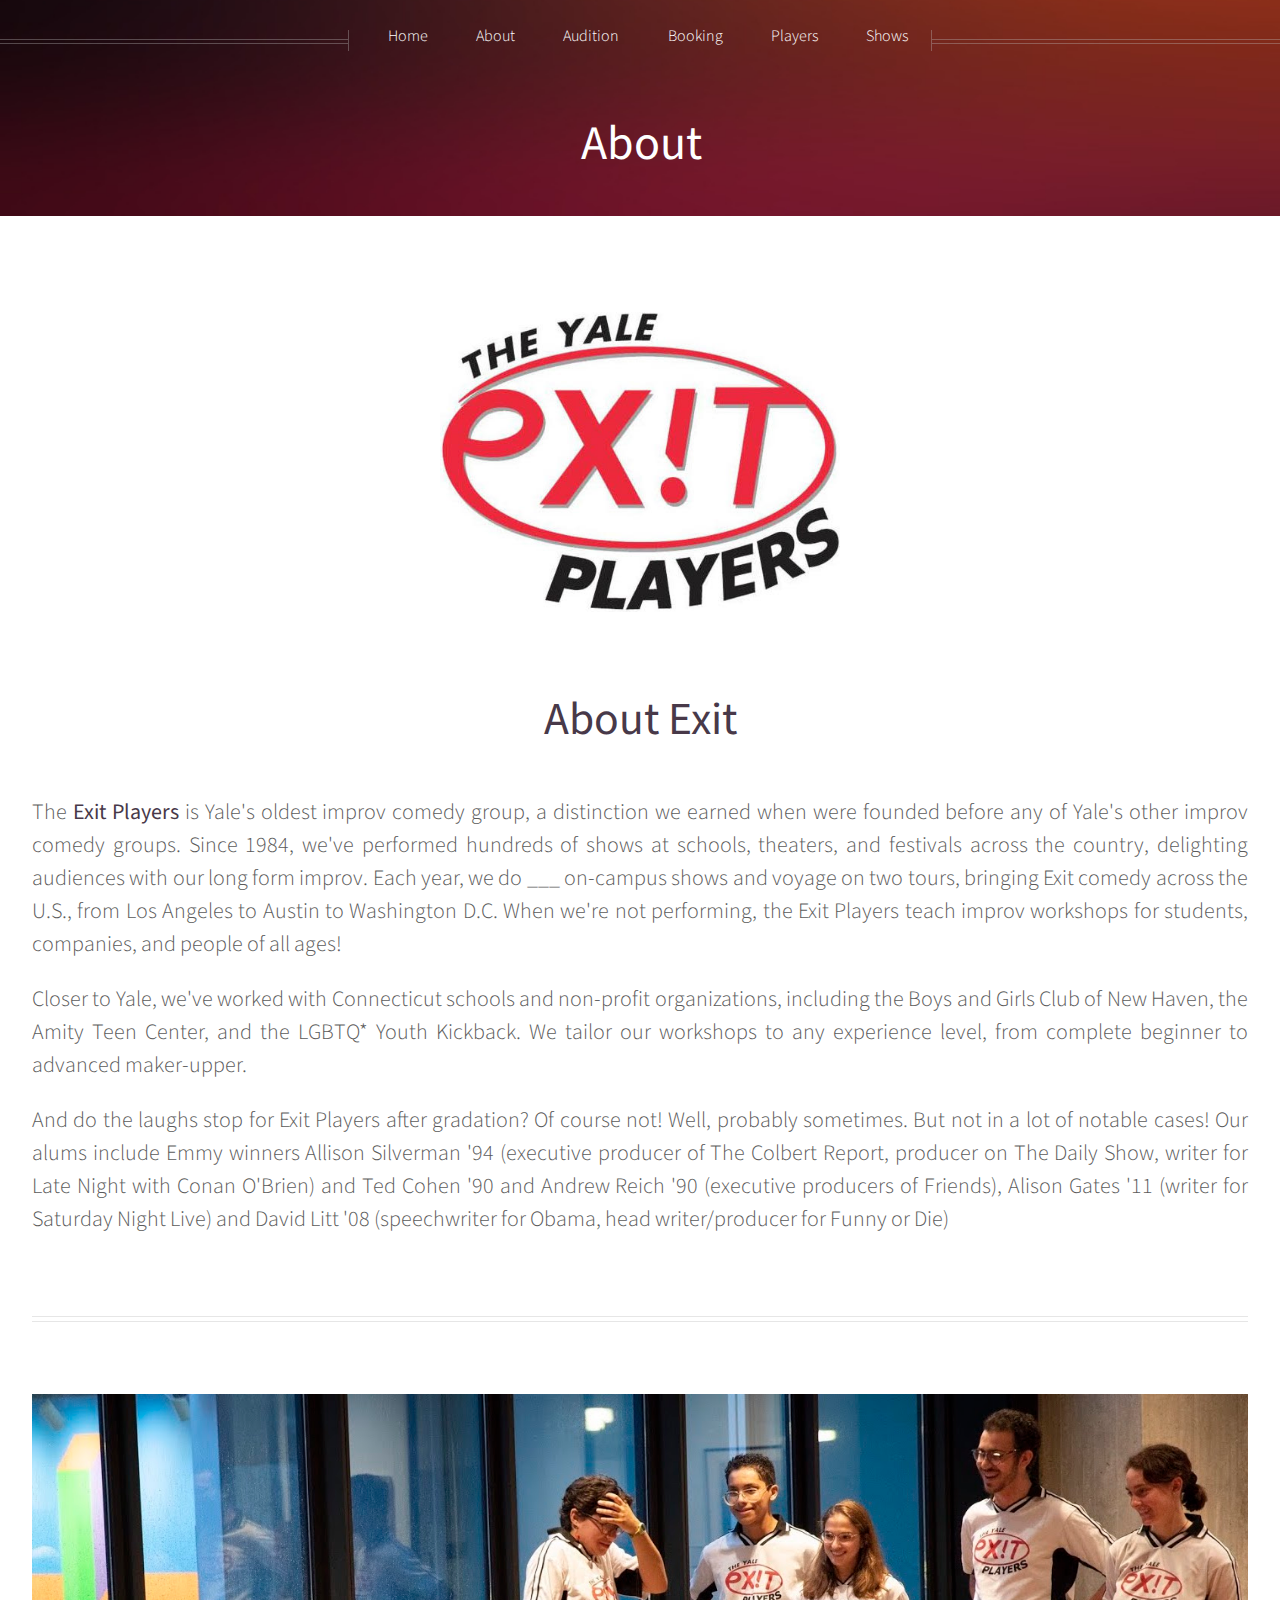
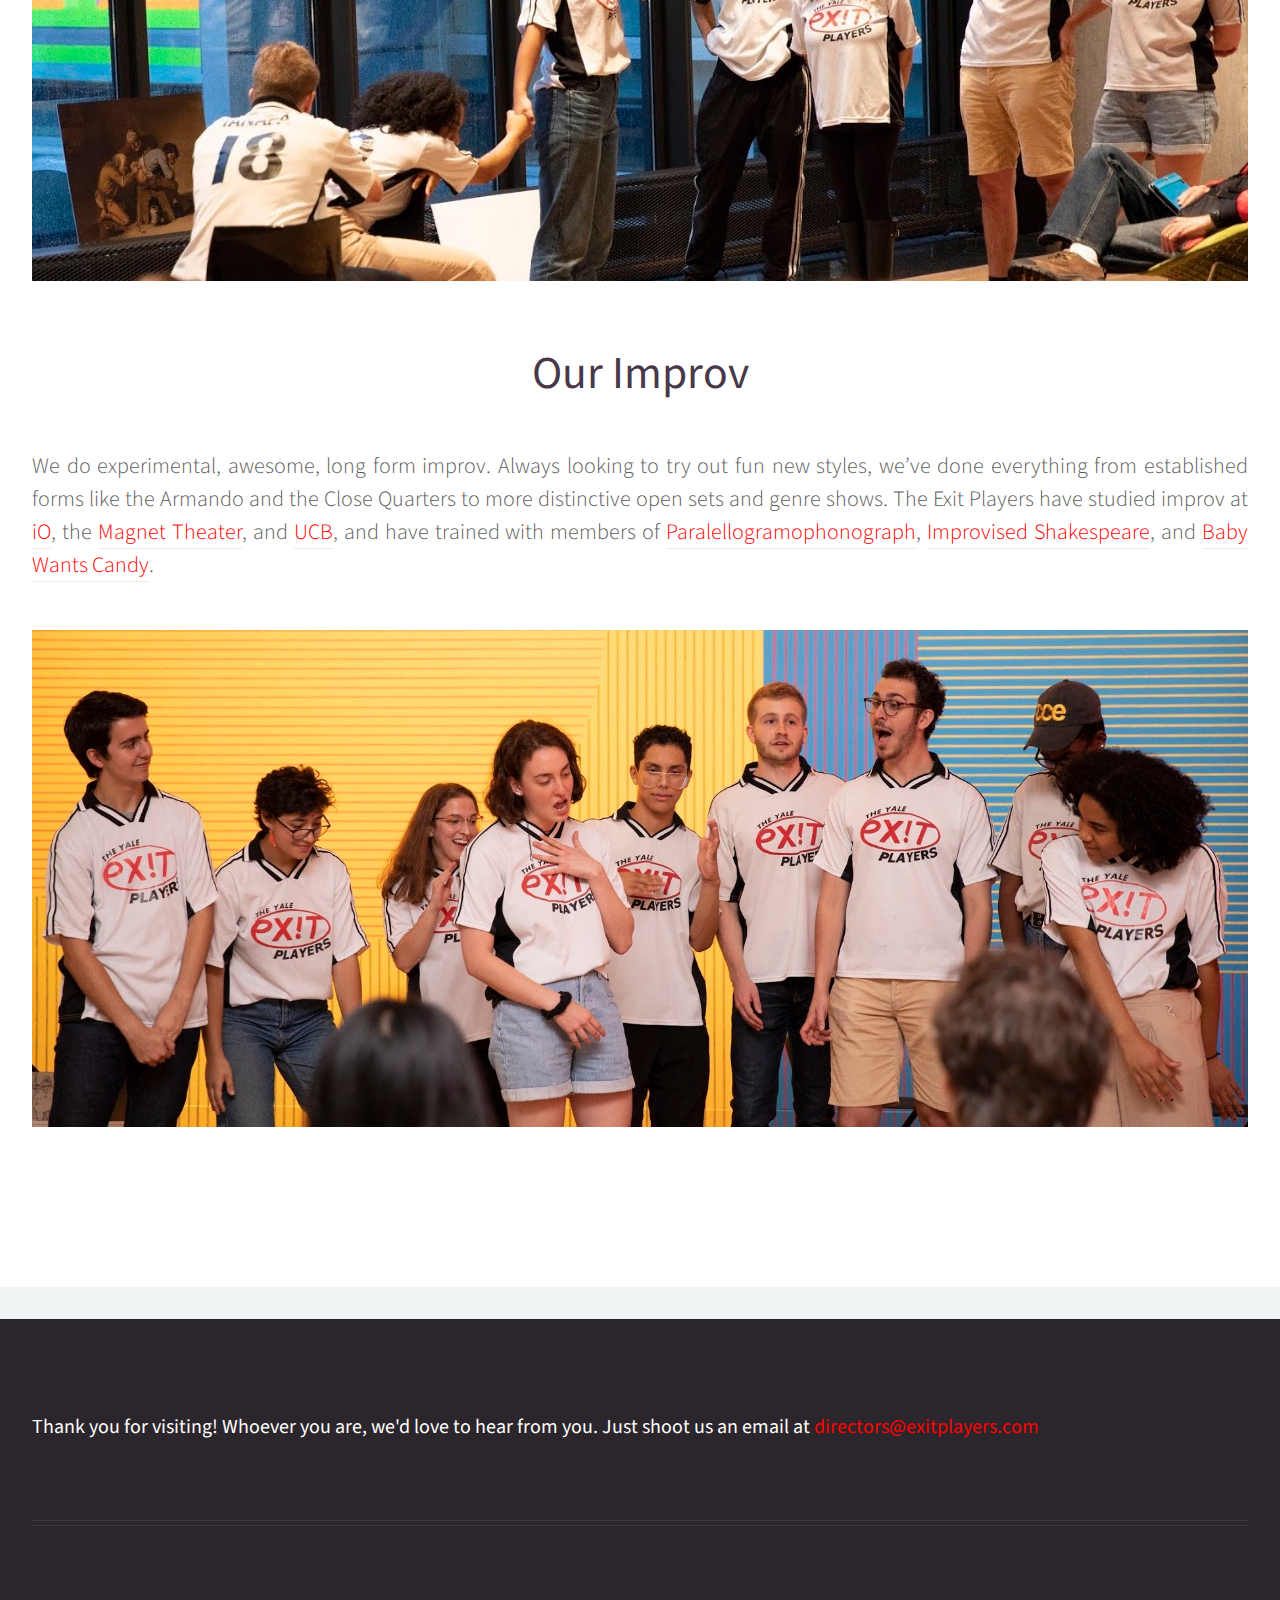
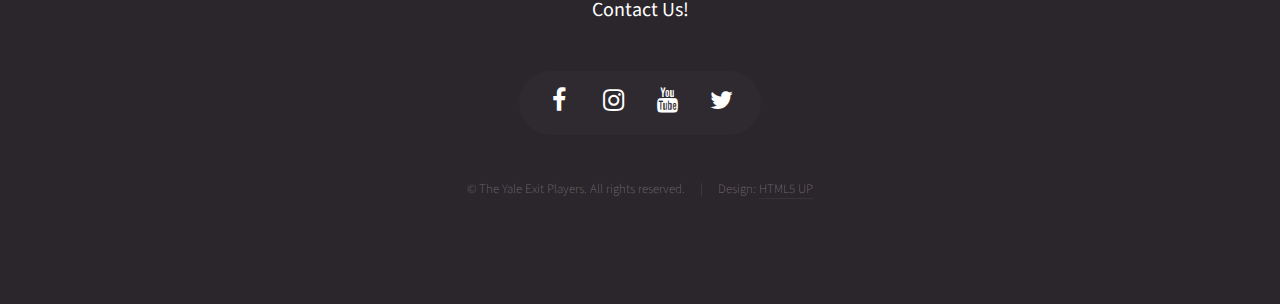
==== about.html @ c9be9665 "initial commit" ====
<!DOCTYPE HTML>
<!--
	Helios by HTML5 UP
	html5up.net | @ajlkn
	Free for personal and commercial use under the CCA 3.0 license (html5up.net/license)
-->
<html>
	<head>
		<title>About</title>
		<meta charset="utf-8" />
		<meta name="viewport" content="width=device-width, initial-scale=1, user-scalable=no" />
		<link rel="stylesheet" href="assets/css/main.css" />
		<noscript><link rel="stylesheet" href="assets/css/noscript.css" /></noscript>
	</head>
	<body class="no-sidebar is-preload">
		<div id="page-wrapper">

			<!-- Header -->
				<div id="header">

					<!-- Inner -->
						<div class="inner">
							<header>
								<h1><a href="index.html" id="logo">About</a></h1>
							</header>
						</div>

					<!-- Nav -->
						<nav id="nav">
							<ul>
								<li><a href="index.html">Home</a></li>
								<li><a href="about.html">About</a></li>
								<li><a href="audition.html">Audition</a></li>
								<li><a href="booking.html">Booking</a></li>
								<li><a href="players.html">Players</a></li>
								<li><a href="shows.html">Shows</a></li>
							</ul>
						</nav>

				</div>

			<!-- Main -->
				<div class="wrapper style1">

					<div class="container">
						<article id="main" class="special">
							<header>
								<img src="images/logos/yale_exit_players_cropped.jpg" alt="" height="300" width="400"/>
								<br><br><br><br>
								<h2> About Exit </h2>
							</header>
							<section>
								<p style = "font-size:22px; line-height:150%">
									The <strong> Exit Players</strong> is Yale's oldest improv comedy group, a distinction we earned when were founded before any of Yale's other improv comedy groups. 

									Since 1984, we've performed hundreds of shows at schools, theaters, and festivals across the country, delighting audiences with our long form improv. Each year, we do ___ on-campus shows and voyage on two tours, bringing Exit comedy across the U.S., from Los Angeles to Austin to Washington D.C. When we're not performing, the Exit Players teach improv workshops for students, companies, and people of all ages!

								</p>

								<p style = "font-size:22px; line-height:150%">
									Closer to Yale, we've worked with Connecticut schools and non-profit organizations, including the Boys and Girls Club of New Haven, the Amity Teen Center, and the LGBTQ* Youth Kickback. We tailor our workshops to any experience level, from complete beginner to advanced maker-upper.
								</p>


								<p style = "font-size:22px; line-height:150%">
									And do the laughs stop for Exit Players after gradation? Of course not! Well, probably sometimes. But not in a lot of notable cases! 
									Our alums include Emmy winners Allison Silverman '94 (executive producer of The Colbert Report, producer on The Daily Show, writer for Late Night with Conan O'Brien) and Ted Cohen '90 and Andrew Reich '90 (executive producers of Friends), Alison Gates '11 (writer for Saturday Night Live) and David Litt '08 (speechwriter for Obama, head writer/producer for Funny or Die)
								</p>
							</section>

						</article>
						<hr />

						<article id="main" class="special">
							<img class ="image featured" src="images/about2.jpg" alt="" /></a>
						</article>


						<article id="main" class="special">
							<header>
								<h2> Our Improv </h2>
							</header>
							<section>
								<p style = "font-size:22px; line-height:150%">
									We do experimental, awesome, long form improv. Always looking to try out fun new styles, we’ve done everything from established forms like the Armando and the Close Quarters to more distinctive open sets and genre shows. 									The Exit Players have studied improv at <a href="https://www.ioimprov.com/" style="color:red">iO</a>, 
									the <a href="https://magnettheater.com/" style="color:red">Magnet Theater</a>, 
									and <a href="https://ucbtheatre.com/" style="color:red">UCB</a>, and have trained with members of 
									<a href="https://www.pgraph.com/" style="color:red">Paralellogramophonograph</a>, 
									<a href="http://improvisedshakespeare.com/" style="color:red">Improvised Shakespeare</a>, and 
									<a href="https://www.babywantscandy.com/" style="color:red">Baby Wants Candy</a>.

								</p>

							</section>
						</article>
						<br><br>
						<article id="main" class="special">
								<img class ="image featured" src="images/about1.jpg" alt="" />
						</article>

						</div>
					</div>

				</div>

			<!-- Footer -->
				<div id="footer">
					<div class="container">
						<div class="row">				
							<h3 align= "center">Thank you for visiting! Whoever you are, we'd love to hear from you. Just shoot us an email at <a href="mailto:directors@exitplayers.com" style="color:red">directors@exitplayers.com</a> </h3>

						</div>
						<hr />
						<div class="row">
							<div class="col-12">

								<!-- Contact -->
									<section class="contact">
										<header>
											<h3>Contact Us!</h3>
										</header>
										<p></p>
										<ul class="icons">
											<li><a href="https://www.facebook.com/ExitPlayers/" class="icon fa-facebook"><span class="label">Facebook</span></a></li>
											<li><a href="https://www.instagram.com/exitplayers/" class="icon fa-instagram"><span class="label">Instagram</span></a></li>
											<li><a href="https://www.youtube.com/user/ExitPlayers" class="icon fa-youtube"><span class="label">YouTube</span></a></li>
											<li><a href="https://twitter.com/ExitPlayers/" class="icon fa-twitter"><span class="label">Twitter</span></a></li>
										</ul>
									</section>

								<!-- Copyright -->
									<div class="copyright">
										<ul class="menu">
											<li>&copy; The Yale Exit Players. All rights reserved.</li><li>Design: <a href="http://html5up.net">HTML5 UP</a></li>
										</ul>
									</div>

							</div>

						</div>
					</div>
				</div>

		</div>

		<!-- Scripts -->
			<script src="assets/js/jquery.min.js"></script>
			<script src="assets/js/jquery.dropotron.min.js"></script>
			<script src="assets/js/jquery.scrolly.min.js"></script>
			<script src="assets/js/jquery.scrollex.min.js"></script>
			<script src="assets/js/browser.min.js"></script>
			<script src="assets/js/breakpoints.min.js"></script>
			<script src="assets/js/util.js"></script>
			<script src="assets/js/main.js"></script>

	</body>
</html>
---- assets/css/main.css ----
@import url("https://fonts.googleapis.com/css?family=Source+Sans+Pro:300,300italic,400,400italic,600");
@import url("font-awesome.min.css");

/*
	Helios by HTML5 UP
	html5up.net | @ajlkn
	Free for personal and commercial use under the CCA 3.0 license (html5up.net/license)
*/

html, body, div, span, applet, object,
iframe, h1, h2, h3, h4, h5, h6, p, blockquote,
pre, a, abbr, acronym, address, big, cite,
code, del, dfn, em, img, ins, kbd, q, s, samp,
small, strike, strong, sub, sup, tt, var, b,
u, i, center, dl, dt, dd, ol, ul, li, fieldset,
form, label, legend, table, caption, tbody,
tfoot, thead, tr, th, td, article, aside,
canvas, details, embed, figure, figcaption,
footer, header, hgroup, menu, nav, output, ruby,
section, summary, time, mark, audio, video {
	margin: 0;
	padding: 0;
	border: 0;
	font-size: 100%;
	font: inherit;
	vertical-align: baseline;}

article, aside, details, figcaption, figure,
footer, header, hgroup, menu, nav, section {
	display: block;}

body {
	line-height: 1;
}

ol, ul {
	list-style: none;
}

blockquote, q {
	quotes: none;
}

	blockquote:before, blockquote:after, q:before, q:after {
		content: '';
		content: none;
	}

table {
	border-collapse: collapse;
	border-spacing: 0;
}

body {
	-webkit-text-size-adjust: none;
}

mark {
	background-color: transparent;
	color: inherit;
}

input::-moz-focus-inner {
	border: 0;
	padding: 0;
}

input, select, textarea {
	-moz-appearance: none;
	-webkit-appearance: none;
	-ms-appearance: none;
	appearance: none;
}

/* Basic */

	html {
		box-sizing: border-box;
	}

	*, *:before, *:after {
		box-sizing: inherit;
	}

	body {
		background: #f0f4f4;
		color: #5b5b5b;
		font-size: 15pt;
		line-height: 1.85em;
		font-family: 'Source Sans Pro', sans-serif;
		font-weight: 300;
	}

		body.is-preload *, body.is-preload *:before, body.is-preload *:after {
			-moz-animation: none !important;
			-webkit-animation: none !important;
			-ms-animation: none !important;
			animation: none !important;
			-moz-transition: none !important;
			-webkit-transition: none !important;
			-ms-transition: none !important;
			transition: none !important;
		}

	input, textarea, select {
		font-size: 15pt;
		line-height: 1.85em;
		font-family: 'Source Sans Pro', sans-serif;
		font-weight: 300;
	}

	h1, h2, h3, h4, h5, h6 {
		font-weight: 400;
		color: #483949;
		line-height: 1.25em;
	}

	h1 a, h2 a, h3 a, h4 a, h5 a, h6 a {
		color: inherit;
		text-decoration: none;
		border-bottom-color: transparent;
	}

	h1 strong, h2 strong, h3 strong, h4 strong, h5 strong, h6 strong {
		font-weight: 600;
	}

	h2 {
		font-size: 2.85em;
	}

	h3 {
		font-size: 1.25em;
	}

	h4 {
		font-size: 1em;
		margin: 0 0 0.25em 0;
	}

	strong, b {
		font-weight: 400;
		color: #483949;
	}

	em, i {
		font-style: italic;
	}

	a {
		color: inherit;
		border-bottom: solid 1px rgba(128, 128, 128, 0.15);
		text-decoration: none;
		-moz-transition: background-color 0.35s ease-in-out, color 0.35s ease-in-out, border-bottom-color 0.35s ease-in-out;
		-webkit-transition: background-color 0.35s ease-in-out, color 0.35s ease-in-out, border-bottom-color 0.35s ease-in-out;
		-ms-transition: background-color 0.35s ease-in-out, color 0.35s ease-in-out, border-bottom-color 0.35s ease-in-out;
		transition: background-color 0.35s ease-in-out, color 0.35s ease-in-out, border-bottom-color 0.35s ease-in-out;
	}

		a:hover {
			color: #ef8376;
			border-bottom-color: transparent;
		}

	sub {
		position: relative;
		top: 0.5em;
		font-size: 0.8em;
	}

	sup {
		position: relative;
		top: -0.5em;
		font-size: 0.8em;
	}

	blockquote {
		border-left: solid 0.5em #ddd;
		padding: 1em 0 1em 2em;
		font-style: italic;
	}

	p, ul, ol, dl, table {
		margin-bottom: 1em;
	}

	p {
		text-align: justify;
	}

	br.clear {
		clear: both;
	}

	hr {
		position: relative;
		display: block;
		border: 0;
		top: 4.5em;
		margin-bottom: 9em;
		height: 6px;
		border-top: solid 1px rgba(128, 128, 128, 0.2);
		border-bottom: solid 1px rgba(128, 128, 128, 0.2);
	}

		hr:before, hr:after {
			content: '';
			position: absolute;
			top: -8px;
			display: block;
			width: 1px;
			height: 21px;
			background: rgba(128, 128, 128, 0.2);
		}

		hr:before {
			left: -1px;
		}

		hr:after {
			right: -1px;
		}

	.timestamp {
		color: rgba(128, 128, 128, 0.75);
		font-size: 0.8em;
	}

/* Container */

	.container {
		margin: 0 auto;
		max-width: 100%;
		width: 1400px;
	}

		@media screen and (max-width: 1680px) {

			.container {
				width: 1200px;
			}

		}

		@media screen and (max-width: 1280px) {

			.container {
				width: 100%;
			}

		}

		@media screen and (max-width: 960px) {

			.container {
				width: 100%;
			}

		}

		@media screen and (max-width: 840px) {

			.container {
				width: 100%;
			}

		}

		@media screen and (max-width: 736px) {

			.container {
				width: 100%;
			}

		}

/* Row */

	.row {
		display: flex;
		flex-wrap: wrap;
		box-sizing: border-box;
		align-items: stretch;
	}

		.row > * {
			box-sizing: border-box;
		}

		.row.gtr-uniform > * > :last-child {
			margin-bottom: 0;
		}

		.row.aln-left {
			justify-content: flex-start;
		}

		.row.aln-center {
			justify-content: center;
		}

		.row.aln-right {
			justify-content: flex-end;
		}

		.row.aln-top {
			align-items: flex-start;
		}

		.row.aln-middle {
			align-items: center;
		}

		.row.aln-bottom {
			align-items: flex-end;
		}

		.row > .imp {
			order: -1;
		}

		.row > .col-1 {
			width: 8.3333333333%;
		}

		.row > .off-1 {
			margin-left: 8.3333333333%;
		}

		.row > .col-2 {
			width: 16.6666666667%;
		}

		.row > .off-2 {
			margin-left: 16.6666666667%;
		}

		.row > .col-3 {
			width: 25%;
		}

		.row > .off-3 {
			margin-left: 25%;
		}

		.row > .col-4 {
			width: 33.3333333333%;
		}

		.row > .off-4 {
			margin-left: 33.3333333333%;
		}

		.row > .col-5 {
			width: 41.6666666667%;
		}

		.row > .off-5 {
			margin-left: 41.6666666667%;
		}

		.row > .col-6 {
			width: 50%;
		}

		.row > .off-6 {
			margin-left: 50%;
		}

		.row > .col-7 {
			width: 58.3333333333%;
		}

		.row > .off-7 {
			margin-left: 58.3333333333%;
		}

		.row > .col-8 {
			width: 66.6666666667%;
		}

		.row > .off-8 {
			margin-left: 66.6666666667%;
		}

		.row > .col-9 {
			width: 75%;
		}

		.row > .off-9 {
			margin-left: 75%;
		}

		.row > .col-10 {
			width: 83.3333333333%;
		}

		.row > .off-10 {
			margin-left: 83.3333333333%;
		}

		.row > .col-11 {
			width: 91.6666666667%;
		}

		.row > .off-11 {
			margin-left: 91.6666666667%;
		}

		.row > .col-12 {
			width: 100%;
		}

		.row > .off-12 {
			margin-left: 100%;
		}

		.row.gtr-0 {
			margin-top: 0px;
			margin-left: 0px;
		}

			.row.gtr-0 > * {
				padding: 0px 0 0 0px;
			}

			.row.gtr-0.gtr-uniform {
				margin-top: 0px;
			}

				.row.gtr-0.gtr-uniform > * {
					padding-top: 0px;
				}

		.row.gtr-25 {
			margin-top: -10px;
			margin-left: -10px;
		}

			.row.gtr-25 > * {
				padding: 10px 0 0 10px;
			}

			.row.gtr-25.gtr-uniform {
				margin-top: -10px;
			}

				.row.gtr-25.gtr-uniform > * {
					padding-top: 10px;
				}

		.row.gtr-50 {
			margin-top: -20px;
			margin-left: -20px;
		}

			.row.gtr-50 > * {
				padding: 20px 0 0 20px;
			}

			.row.gtr-50.gtr-uniform {
				margin-top: -20px;
			}

				.row.gtr-50.gtr-uniform > * {
					padding-top: 20px;
				}

		.row {
			margin-top: -40px;
			margin-left: -40px;
		}

			.row > * {
				padding: 40px 0 0 40px;
			}

			.row.gtr-uniform {
				margin-top: -40px;
			}

				.row.gtr-uniform > * {
					padding-top: 40px;
				}

		.row.gtr-150 {
			margin-top: -60px;
			margin-left: -60px;
		}

			.row.gtr-150 > * {
				padding: 60px 0 0 60px;
			}

			.row.gtr-150.gtr-uniform {
				margin-top: -60px;
			}

				.row.gtr-150.gtr-uniform > * {
					padding-top: 60px;
				}

		.row.gtr-200 {
			margin-top: -80px;
			margin-left: -80px;
		}

			.row.gtr-200 > * {
				padding: 80px 0 0 80px;
			}

			.row.gtr-200.gtr-uniform {
				margin-top: -80px;
			}

				.row.gtr-200.gtr-uniform > * {
					padding-top: 80px;
				}

		@media screen and (max-width: 1680px) {

			.row {
				display: flex;
				flex-wrap: wrap;
				box-sizing: border-box;
				align-items: stretch;
			}

				.row > * {
					box-sizing: border-box;
				}

				.row.gtr-uniform > * > :last-child {
					margin-bottom: 0;
				}

				.row.aln-left {
					justify-content: flex-start;
				}

				.row.aln-center {
					justify-content: center;
				}

				.row.aln-right {
					justify-content: flex-end;
				}

				.row.aln-top {
					align-items: flex-start;
				}

				.row.aln-middle {
					align-items: center;
				}

				.row.aln-bottom {
					align-items: flex-end;
				}

				.row > .imp-wide {
					order: -1;
				}

				.row > .col-1-wide {
					width: 8.3333333333%;
				}

				.row > .off-1-wide {
					margin-left: 8.3333333333%;
				}

				.row > .col-2-wide {
					width: 16.6666666667%;
				}

				.row > .off-2-wide {
					margin-left: 16.6666666667%;
				}

				.row > .col-3-wide {
					width: 25%;
				}

				.row > .off-3-wide {
					margin-left: 25%;
				}

				.row > .col-4-wide {
					width: 33.3333333333%;
				}

				.row > .off-4-wide {
					margin-left: 33.3333333333%;
				}

				.row > .col-5-wide {
					width: 41.6666666667%;
				}

				.row > .off-5-wide {
					margin-left: 41.6666666667%;
				}

				.row > .col-6-wide {
					width: 50%;
				}

				.row > .off-6-wide {
					margin-left: 50%;
				}

				.row > .col-7-wide {
					width: 58.3333333333%;
				}

				.row > .off-7-wide {
					margin-left: 58.3333333333%;
				}

				.row > .col-8-wide {
					width: 66.6666666667%;
				}

				.row > .off-8-wide {
					margin-left: 66.6666666667%;
				}

				.row > .col-9-wide {
					width: 75%;
				}

				.row > .off-9-wide {
					margin-left: 75%;
				}

				.row > .col-10-wide {
					width: 83.3333333333%;
				}

				.row > .off-10-wide {
					margin-left: 83.3333333333%;
				}

				.row > .col-11-wide {
					width: 91.6666666667%;
				}

				.row > .off-11-wide {
					margin-left: 91.6666666667%;
				}

				.row > .col-12-wide {
					width: 100%;
				}

				.row > .off-12-wide {
					margin-left: 100%;
				}

				.row.gtr-0 {
					margin-top: 0px;
					margin-left: 0px;
				}

					.row.gtr-0 > * {
						padding: 0px 0 0 0px;
					}

					.row.gtr-0.gtr-uniform {
						margin-top: 0px;
					}

						.row.gtr-0.gtr-uniform > * {
							padding-top: 0px;
						}

				.row.gtr-25 {
					margin-top: -10px;
					margin-left: -10px;
				}

					.row.gtr-25 > * {
						padding: 10px 0 0 10px;
					}

					.row.gtr-25.gtr-uniform {
						margin-top: -10px;
					}

						.row.gtr-25.gtr-uniform > * {
							padding-top: 10px;
						}

				.row.gtr-50 {
					margin-top: -20px;
					margin-left: -20px;
				}

					.row.gtr-50 > * {
						padding: 20px 0 0 20px;
					}

					.row.gtr-50.gtr-uniform {
						margin-top: -20px;
					}

						.row.gtr-50.gtr-uniform > * {
							padding-top: 20px;
						}

				.row {
					margin-top: -40px;
					margin-left: -40px;
				}

					.row > * {
						padding: 40px 0 0 40px;
					}

					.row.gtr-uniform {
						margin-top: -40px;
					}

						.row.gtr-uniform > * {
							padding-top: 40px;
						}

				.row.gtr-150 {
					margin-top: -60px;
					margin-left: -60px;
				}

					.row.gtr-150 > * {
						padding: 60px 0 0 60px;
					}

					.row.gtr-150.gtr-uniform {
						margin-top: -60px;
					}

						.row.gtr-150.gtr-uniform > * {
							padding-top: 60px;
						}

				.row.gtr-200 {
					margin-top: -80px;
					margin-left: -80px;
				}

					.row.gtr-200 > * {
						padding: 80px 0 0 80px;
					}

					.row.gtr-200.gtr-uniform {
						margin-top: -80px;
					}

						.row.gtr-200.gtr-uniform > * {
							padding-top: 80px;
						}

		}

		@media screen and (max-width: 1280px) {

			.row {
				display: flex;
				flex-wrap: wrap;
				box-sizing: border-box;
				align-items: stretch;
			}

				.row > * {
					box-sizing: border-box;
				}

				.row.gtr-uniform > * > :last-child {
					margin-bottom: 0;
				}

				.row.aln-left {
					justify-content: flex-start;
				}

				.row.aln-center {
					justify-content: center;
				}

				.row.aln-right {
					justify-content: flex-end;
				}

				.row.aln-top {
					align-items: flex-start;
				}

				.row.aln-middle {
					align-items: center;
				}

				.row.aln-bottom {
					align-items: flex-end;
				}

				.row > .imp-normal {
					order: -1;
				}

				.row > .col-1-normal {
					width: 8.3333333333%;
				}

				.row > .off-1-normal {
					margin-left: 8.3333333333%;
				}

				.row > .col-2-normal {
					width: 16.6666666667%;
				}

				.row > .off-2-normal {
					margin-left: 16.6666666667%;
				}

				.row > .col-3-normal {
					width: 25%;
				}

				.row > .off-3-normal {
					margin-left: 25%;
				}

				.row > .col-4-normal {
					width: 33.3333333333%;
				}

				.row > .off-4-normal {
					margin-left: 33.3333333333%;
				}

				.row > .col-5-normal {
					width: 41.6666666667%;
				}

				.row > .off-5-normal {
					margin-left: 41.6666666667%;
				}

				.row > .col-6-normal {
					width: 50%;
				}

				.row > .off-6-normal {
					margin-left: 50%;
				}

				.row > .col-7-normal {
					width: 58.3333333333%;
				}

				.row > .off-7-normal {
					margin-left: 58.3333333333%;
				}

				.row > .col-8-normal {
					width: 66.6666666667%;
				}

				.row > .off-8-normal {
					margin-left: 66.6666666667%;
				}

				.row > .col-9-normal {
					width: 75%;
				}

				.row > .off-9-normal {
					margin-left: 75%;
				}

				.row > .col-10-normal {
					width: 83.3333333333%;
				}

				.row > .off-10-normal {
					margin-left: 83.3333333333%;
				}

				.row > .col-11-normal {
					width: 91.6666666667%;
				}

				.row > .off-11-normal {
					margin-left: 91.6666666667%;
				}

				.row > .col-12-normal {
					width: 100%;
				}

				.row > .off-12-normal {
					margin-left: 100%;
				}

				.row.gtr-0 {
					margin-top: 0px;
					margin-left: 0px;
				}

					.row.gtr-0 > * {
						padding: 0px 0 0 0px;
					}

					.row.gtr-0.gtr-uniform {
						margin-top: 0px;
					}

						.row.gtr-0.gtr-uniform > * {
							padding-top: 0px;
						}

				.row.gtr-25 {
					margin-top: -9px;
					margin-left: -9px;
				}

					.row.gtr-25 > * {
						padding: 9px 0 0 9px;
					}

					.row.gtr-25.gtr-uniform {
						margin-top: -9px;
					}

						.row.gtr-25.gtr-uniform > * {
							padding-top: 9px;
						}

				.row.gtr-50 {
					margin-top: -18px;
					margin-left: -18px;
				}

					.row.gtr-50 > * {
						padding: 18px 0 0 18px;
					}

					.row.gtr-50.gtr-uniform {
						margin-top: -18px;
					}

						.row.gtr-50.gtr-uniform > * {
							padding-top: 18px;
						}

				.row {
					margin-top: -36px;
					margin-left: -36px;
				}

					.row > * {
						padding: 36px 0 0 36px;
					}

					.row.gtr-uniform {
						margin-top: -36px;
					}

						.row.gtr-uniform > * {
							padding-top: 36px;
						}

				.row.gtr-150 {
					margin-top: -54px;
					margin-left: -54px;
				}

					.row.gtr-150 > * {
						padding: 54px 0 0 54px;
					}

					.row.gtr-150.gtr-uniform {
						margin-top: -54px;
					}

						.row.gtr-150.gtr-uniform > * {
							padding-top: 54px;
						}

				.row.gtr-200 {
					margin-top: -72px;
					margin-left: -72px;
				}

					.row.gtr-200 > * {
						padding: 72px 0 0 72px;
					}

					.row.gtr-200.gtr-uniform {
						margin-top: -72px;
					}

						.row.gtr-200.gtr-uniform > * {
							padding-top: 72px;
						}

		}

		@media screen and (max-width: 960px) {

			.row {
				display: flex;
				flex-wrap: wrap;
				box-sizing: border-box;
				align-items: stretch;
			}

				.row > * {
					box-sizing: border-box;
				}

				.row.gtr-uniform > * > :last-child {
					margin-bottom: 0;
				}

				.row.aln-left {
					justify-content: flex-start;
				}

				.row.aln-center {
					justify-content: center;
				}

				.row.aln-right {
					justify-content: flex-end;
				}

				.row.aln-top {
					align-items: flex-start;
				}

				.row.aln-middle {
					align-items: center;
				}

				.row.aln-bottom {
					align-items: flex-end;
				}

				.row > .imp-narrow {
					order: -1;
				}

				.row > .col-1-narrow {
					width: 8.3333333333%;
				}

				.row > .off-1-narrow {
					margin-left: 8.3333333333%;
				}

				.row > .col-2-narrow {
					width: 16.6666666667%;
				}

				.row > .off-2-narrow {
					margin-left: 16.6666666667%;
				}

				.row > .col-3-narrow {
					width: 25%;
				}

				.row > .off-3-narrow {
					margin-left: 25%;
				}

				.row > .col-4-narrow {
					width: 33.3333333333%;
				}

				.row > .off-4-narrow {
					margin-left: 33.3333333333%;
				}

				.row > .col-5-narrow {
					width: 41.6666666667%;
				}

				.row > .off-5-narrow {
					margin-left: 41.6666666667%;
				}

				.row > .col-6-narrow {
					width: 50%;
				}

				.row > .off-6-narrow {
					margin-left: 50%;
				}

				.row > .col-7-narrow {
					width: 58.3333333333%;
				}

				.row > .off-7-narrow {
					margin-left: 58.3333333333%;
				}

				.row > .col-8-narrow {
					width: 66.6666666667%;
				}

				.row > .off-8-narrow {
					margin-left: 66.6666666667%;
				}

				.row > .col-9-narrow {
					width: 75%;
				}

				.row > .off-9-narrow {
					margin-left: 75%;
				}

				.row > .col-10-narrow {
					width: 83.3333333333%;
				}

				.row > .off-10-narrow {
					margin-left: 83.3333333333%;
				}

				.row > .col-11-narrow {
					width: 91.6666666667%;
				}

				.row > .off-11-narrow {
					margin-left: 91.6666666667%;
				}

				.row > .col-12-narrow {
					width: 100%;
				}

				.row > .off-12-narrow {
					margin-left: 100%;
				}

				.row.gtr-0 {
					margin-top: 0px;
					margin-left: 0px;
				}

					.row.gtr-0 > * {
						padding: 0px 0 0 0px;
					}

					.row.gtr-0.gtr-uniform {
						margin-top: 0px;
					}

						.row.gtr-0.gtr-uniform > * {
							padding-top: 0px;
						}

				.row.gtr-25 {
					margin-top: -8px;
					margin-left: -8px;
				}

					.row.gtr-25 > * {
						padding: 8px 0 0 8px;
					}

					.row.gtr-25.gtr-uniform {
						margin-top: -8px;
					}

						.row.gtr-25.gtr-uniform > * {
							padding-top: 8px;
						}

				.row.gtr-50 {
					margin-top: -16px;
					margin-left: -16px;
				}

					.row.gtr-50 > * {
						padding: 16px 0 0 16px;
					}

					.row.gtr-50.gtr-uniform {
						margin-top: -16px;
					}

						.row.gtr-50.gtr-uniform > * {
							padding-top: 16px;
						}

				.row {
					margin-top: -32px;
					margin-left: -32px;
				}

					.row > * {
						padding: 32px 0 0 32px;
					}

					.row.gtr-uniform {
						margin-top: -32px;
					}

						.row.gtr-uniform > * {
							padding-top: 32px;
						}

				.row.gtr-150 {
					margin-top: -48px;
					margin-left: -48px;
				}

					.row.gtr-150 > * {
						padding: 48px 0 0 48px;
					}

					.row.gtr-150.gtr-uniform {
						margin-top: -48px;
					}

						.row.gtr-150.gtr-uniform > * {
							padding-top: 48px;
						}

				.row.gtr-200 {
					margin-top: -64px;
					margin-left: -64px;
				}

					.row.gtr-200 > * {
						padding: 64px 0 0 64px;
					}

					.row.gtr-200.gtr-uniform {
						margin-top: -64px;
					}

						.row.gtr-200.gtr-uniform > * {
							padding-top: 64px;
						}

		}

		@media screen and (max-width: 840px) {

			.row {
				display: flex;
				flex-wrap: wrap;
				box-sizing: border-box;
				align-items: stretch;
			}

				.row > * {
					box-sizing: border-box;
				}

				.row.gtr-uniform > * > :last-child {
					margin-bottom: 0;
				}

				.row.aln-left {
					justify-content: flex-start;
				}

				.row.aln-center {
					justify-content: center;
				}

				.row.aln-right {
					justify-content: flex-end;
				}

				.row.aln-top {
					align-items: flex-start;
				}

				.row.aln-middle {
					align-items: center;
				}

				.row.aln-bottom {
					align-items: flex-end;
				}

				.row > .imp-narrower {
					order: -1;
				}

				.row > .col-1-narrower {
					width: 8.3333333333%;
				}

				.row > .off-1-narrower {
					margin-left: 8.3333333333%;
				}

				.row > .col-2-narrower {
					width: 16.6666666667%;
				}

				.row > .off-2-narrower {
					margin-left: 16.6666666667%;
				}

				.row > .col-3-narrower {
					width: 25%;
				}

				.row > .off-3-narrower {
					margin-left: 25%;
				}

				.row > .col-4-narrower {
					width: 33.3333333333%;
				}

				.row > .off-4-narrower {
					margin-left: 33.3333333333%;
				}

				.row > .col-5-narrower {
					width: 41.6666666667%;
				}

				.row > .off-5-narrower {
					margin-left: 41.6666666667%;
				}

				.row > .col-6-narrower {
					width: 50%;
				}

				.row > .off-6-narrower {
					margin-left: 50%;
				}

				.row > .col-7-narrower {
					width: 58.3333333333%;
				}

				.row > .off-7-narrower {
					margin-left: 58.3333333333%;
				}

				.row > .col-8-narrower {
					width: 66.6666666667%;
				}

				.row > .off-8-narrower {
					margin-left: 66.6666666667%;
				}

				.row > .col-9-narrower {
					width: 75%;
				}

				.row > .off-9-narrower {
					margin-left: 75%;
				}

				.row > .col-10-narrower {
					width: 83.3333333333%;
				}

				.row > .off-10-narrower {
					margin-left: 83.3333333333%;
				}

				.row > .col-11-narrower {
					width: 91.6666666667%;
				}

				.row > .off-11-narrower {
					margin-left: 91.6666666667%;
				}

				.row > .col-12-narrower {
					width: 100%;
				}

				.row > .off-12-narrower {
					margin-left: 100%;
				}

				.row.gtr-0 {
					margin-top: 0px;
					margin-left: 0px;
				}

					.row.gtr-0 > * {
						padding: 0px 0 0 0px;
					}

					.row.gtr-0.gtr-uniform {
						margin-top: 0px;
					}

						.row.gtr-0.gtr-uniform > * {
							padding-top: 0px;
						}

				.row.gtr-25 {
					margin-top: -8px;
					margin-left: -8px;
				}

					.row.gtr-25 > * {
						padding: 8px 0 0 8px;
					}

					.row.gtr-25.gtr-uniform {
						margin-top: -8px;
					}

						.row.gtr-25.gtr-uniform > * {
							padding-top: 8px;
						}

				.row.gtr-50 {
					margin-top: -16px;
					margin-left: -16px;
				}

					.row.gtr-50 > * {
						padding: 16px 0 0 16px;
					}

					.row.gtr-50.gtr-uniform {
						margin-top: -16px;
					}

						.row.gtr-50.gtr-uniform > * {
							padding-top: 16px;
						}

				.row {
					margin-top: -32px;
					margin-left: -32px;
				}

					.row > * {
						padding: 32px 0 0 32px;
					}

					.row.gtr-uniform {
						margin-top: -32px;
					}

						.row.gtr-uniform > * {
							padding-top: 32px;
						}

				.row.gtr-150 {
					margin-top: -48px;
					margin-left: -48px;
				}

					.row.gtr-150 > * {
						padding: 48px 0 0 48px;
					}

					.row.gtr-150.gtr-uniform {
						margin-top: -48px;
					}

						.row.gtr-150.gtr-uniform > * {
							padding-top: 48px;
						}

				.row.gtr-200 {
					margin-top: -64px;
					margin-left: -64px;
				}

					.row.gtr-200 > * {
						padding: 64px 0 0 64px;
					}

					.row.gtr-200.gtr-uniform {
						margin-top: -64px;
					}

						.row.gtr-200.gtr-uniform > * {
							padding-top: 64px;
						}

		}

		@media screen and (max-width: 736px) {

			.row {
				display: flex;
				flex-wrap: wrap;
				box-sizing: border-box;
				align-items: stretch;
			}

				.row > * {
					box-sizing: border-box;
				}

				.row.gtr-uniform > * > :last-child {
					margin-bottom: 0;
				}

				.row.aln-left {
					justify-content: flex-start;
				}

				.row.aln-center {
					justify-content: center;
				}

				.row.aln-right {
					justify-content: flex-end;
				}

				.row.aln-top {
					align-items: flex-start;
				}

				.row.aln-middle {
					align-items: center;
				}

				.row.aln-bottom {
					align-items: flex-end;
				}

				.row > .imp-mobile {
					order: -1;
				}

				.row > .col-1-mobile {
					width: 8.3333333333%;
				}

				.row > .off-1-mobile {
					margin-left: 8.3333333333%;
				}

				.row > .col-2-mobile {
					width: 16.6666666667%;
				}

				.row > .off-2-mobile {
					margin-left: 16.6666666667%;
				}

				.row > .col-3-mobile {
					width: 25%;
				}

				.row > .off-3-mobile {
					margin-left: 25%;
				}

				.row > .col-4-mobile {
					width: 33.3333333333%;
				}

				.row > .off-4-mobile {
					margin-left: 33.3333333333%;
				}

				.row > .col-5-mobile {
					width: 41.6666666667%;
				}

				.row > .off-5-mobile {
					margin-left: 41.6666666667%;
				}

				.row > .col-6-mobile {
					width: 50%;
				}

				.row > .off-6-mobile {
					margin-left: 50%;
				}

				.row > .col-7-mobile {
					width: 58.3333333333%;
				}

				.row > .off-7-mobile {
					margin-left: 58.3333333333%;
				}

				.row > .col-8-mobile {
					width: 66.6666666667%;
				}

				.row > .off-8-mobile {
					margin-left: 66.6666666667%;
				}

				.row > .col-9-mobile {
					width: 75%;
				}

				.row > .off-9-mobile {
					margin-left: 75%;
				}

				.row > .col-10-mobile {
					width: 83.3333333333%;
				}

				.row > .off-10-mobile {
					margin-left: 83.3333333333%;
				}

				.row > .col-11-mobile {
					width: 91.6666666667%;
				}

				.row > .off-11-mobile {
					margin-left: 91.6666666667%;
				}

				.row > .col-12-mobile {
					width: 100%;
				}

				.row > .off-12-mobile {
					margin-left: 100%;
				}

				.row.gtr-0 {
					margin-top: 0px;
					margin-left: 0px;
				}

					.row.gtr-0 > * {
						padding: 0px 0 0 0px;
					}

					.row.gtr-0.gtr-uniform {
						margin-top: 0px;
					}

						.row.gtr-0.gtr-uniform > * {
							padding-top: 0px;
						}

				.row.gtr-25 {
					margin-top: -5px;
					margin-left: -5px;
				}

					.row.gtr-25 > * {
						padding: 5px 0 0 5px;
					}

					.row.gtr-25.gtr-uniform {
						margin-top: -5px;
					}

						.row.gtr-25.gtr-uniform > * {
							padding-top: 5px;
						}

				.row.gtr-50 {
					margin-top: -10px;
					margin-left: -10px;
				}

					.row.gtr-50 > * {
						padding: 10px 0 0 10px;
					}

					.row.gtr-50.gtr-uniform {
						margin-top: -10px;
					}

						.row.gtr-50.gtr-uniform > * {
							padding-top: 10px;
						}

				.row {
					margin-top: -20px;
					margin-left: -20px;
				}

					.row > * {
						padding: 20px 0 0 20px;
					}

					.row.gtr-uniform {
						margin-top: -20px;
					}

						.row.gtr-uniform > * {
							padding-top: 20px;
						}

				.row.gtr-150 {
					margin-top: -30px;
					margin-left: -30px;
				}

					.row.gtr-150 > * {
						padding: 30px 0 0 30px;
					}

					.row.gtr-150.gtr-uniform {
						margin-top: -30px;
					}

						.row.gtr-150.gtr-uniform > * {
							padding-top: 30px;
						}

				.row.gtr-200 {
					margin-top: -40px;
					margin-left: -40px;
				}

					.row.gtr-200 > * {
						padding: 40px 0 0 40px;
					}

					.row.gtr-200.gtr-uniform {
						margin-top: -40px;
					}

						.row.gtr-200.gtr-uniform > * {
							padding-top: 40px;
						}

		}

/* Sections/Article */

	section, article {
		margin-bottom: 3em;
	}

		section > :last-child, section:last-child, article > :last-child, article:last-child {
			margin-bottom: 0;
		}

		section.special > header, section.special > footer, article.special > header, article.special > footer {
			text-align: center;
		}

	.row > section, .row > article {
		margin-bottom: 0;
	}

	header {
		margin: 0 0 1em 0;
	}

		header > p {
			display: block;
			font-size: 1.5em;
			margin: 1em 0 2em 0;
			line-height: 1.5em;
			text-align: inherit;
		}

	footer {
		margin: 2.5em 0 0 0;
	}

/* Image */

	.image {
		position: relative;
		display: inline-block;
		border: 0;
		outline: 0;
	}

		.image img {
			display: block;
			width: 100%;
		}

		.image.fit {
			display: block;
			width: 100%;
		}

		.image.featured {
			display: block;
			width: 100%;
			margin: 0 0 4em 0;
		}

		.image.left {
			float: left;
			margin: 0 2em 2em 0;
		}

		.image.centered {
			display: block;
			margin: 0 0 2em 0;
		}

			.image.centered img {
				margin: 0 auto;
				width: auto;
			}

/* List */

	ul {
		list-style: disc;
		padding-left: 1em;
	}

		ul li {
			padding-left: 0.5em;
		}

	ol {
		list-style: decimal;
		padding-left: 1.25em;
	}

		ol li {
			padding-left: 0.25em;
		}

/* Actions */

	ul.actions {
		margin: 3em 0 0 0;
		list-style: none;
		padding-left: 0;
	}

		form ul.actions {
			margin-top: 0;
		}

		ul.actions li {
			display: inline-block;
			margin: 0 0.75em 0 0.75em;
			padding-left: 0;
		}

			ul.actions li:first-child {
				margin-left: 0;
			}

			ul.actions li:last-child {
				margin-right: 0;
			}

/* Divided */

	ul.divided {
		list-style: none;
		padding-left: 0;
	}

		ul.divided li {
			border-top: solid 1px rgba(128, 128, 128, 0.2);
			padding-top: 1.5em;
			margin-top: 1.5em;
			padding-left: 0;
		}

			ul.divided li:first-child {
				border-top: 0;
				padding-top: 0;
				margin-top: 0;
			}

/* Menu */

	ul.menu {
		height: 1em;
		line-height: 1em;
		list-style: none;
		padding-left: 0;
	}

		ul.menu li {
			display: inline-block;
			border-left: solid 1px rgba(128, 128, 128, 0.2);
			padding-left: 1.25em;
			margin-left: 1.25em;
		}

			ul.menu li:first-child {
				border-left: 0;
				padding-left: 0;
				margin-left: 0;
			}

/* Icons */

	ul.icons {
		position: relative;
		background: rgba(128, 128, 128, 0.05);
		border-radius: 4em;
		display: inline-block;
		padding: 0.35em 0.75em 0.35em 0.75em;
		font-size: 1.25em;
		cursor: default;
		list-style: none;
	}

		ul.icons li {
			display: inline-block;
			padding-left: 0;
		}

			ul.icons li a {
				display: inline-block;
				background: none;
				width: 2.5em;
				height: 2.5em;
				line-height: 2.5em;
				text-align: center;
				border-radius: 100%;
				border: 0;
				color: inherit;
			}

				ul.icons li a:hover {
					color: #ef8376;
				}

/* Form */

	form label {
		display: block;
		font-weight: 400;
		color: #483949;
		margin: 0 0 1em 0;
	}

	form input[type="text"],
	form input[type="email"],
	form input[type="password"],
	form select,
	form textarea {
		-webkit-appearance: none;
		display: block;
		border: 0;
		background: #fafafa;
		width: 100%;
		border-radius: 0.5em;
		border: solid 1px #E5E5E5;
		padding: 1em;
		-moz-transition: background-color 0.35s ease-in-out, border-color 0.35s ease-in-out;
		-webkit-transition: background-color 0.35s ease-in-out, border-color 0.35s ease-in-out;
		-ms-transition: background-color 0.35s ease-in-out, border-color 0.35s ease-in-out;
		transition: background-color 0.35s ease-in-out, border-color 0.35s ease-in-out;
	}

		form input[type="text"]:focus,
		form input[type="email"]:focus,
		form input[type="password"]:focus,
		form select:focus,
		form textarea:focus {
			background: #fff;
			border-color: #df7366;
		}

	form input[type="text"],
	form input[type="email"],
	form input[type="password"],
	form select {
		line-height: 1em;
	}

	form textarea {
		min-height: 9em;
	}

	form ::-webkit-input-placeholder {
		color: #555 !important;
	}

	form :-moz-placeholder {
		color: #555 !important;
	}

	form ::-moz-placeholder {
		color: #555 !important;
	}

	form :-ms-input-placeholder {
		color: #555 !important;
	}

	form ::-moz-focus-inner {
		border: 0;
	}

/* Table */

	table {
		width: 100%;
	}

		table.default {
			width: 100%;
		}

			table.default tbody tr {
				border-top: solid 1px #e5e5e5;
			}

				table.default tbody tr:first-child {
					border-top: 0;
				}

				table.default tbody tr:nth-child(2n+1) {
					background: #fafafa;
				}

			table.default td {
				padding: 0.5em 1em 0.5em 1em;
			}

			table.default th {
				text-align: left;
				font-weight: 400;
				padding: 0.5em 1em 0.5em 1em;
			}

			table.default thead {
				border-bottom: solid 2px #e5e5e5;
			}

			table.default tfoot {
				border-top: solid 2px #e5e5e5;
			}

/* Button */

	input[type="button"],
	input[type="submit"],
	input[type="reset"],
	button,
	.button {
		position: relative;
		display: inline-block;
		background: #B44027;
		color: #fff;
		text-align: center;
		border-radius: 0.5em;
		text-decoration: none;
		padding: 0.65em 3em 0.65em 3em;
		border: 0;
		cursor: pointer;
		outline: 0;
		font-weight: 300;
		-moz-transition: background-color 0.35s ease-in-out, color 0.35s ease-in-out, border-bottom-color 0.35s ease-in-out;
		-webkit-transition: background-color 0.35s ease-in-out, color 0.35s ease-in-out, border-bottom-color 0.35s ease-in-out;
		-ms-transition: background-color 0.35s ease-in-out, color 0.35s ease-in-out, border-bottom-color 0.35s ease-in-out;
		transition: background-color 0.35s ease-in-out, color 0.35s ease-in-out, border-bottom-color 0.35s ease-in-out;
	}

		input[type="button"]:hover,
		input[type="submit"]:hover,
		input[type="reset"]:hover,
		button:hover,
		.button:hover {
			color: #fff;
			background: #ef8376;
		}

		input[type="button"].alt,
		input[type="submit"].alt,
		input[type="reset"].alt,
		button.alt,
		.button.alt {
			background: #2B252C;
		}

			input[type="button"].alt:hover,
			input[type="submit"].alt:hover,
			input[type="reset"].alt:hover,
			button.alt:hover,
			.button.alt:hover {
				background: #3B353C;
			}

/* Post */

	.post.stub {
		text-align: center;
	}

		.post.stub header {
			margin: 0;
		}

/* Icons */

	.icon {
		text-decoration: none;
	}

		.icon:before {
			display: inline-block;
			font-family: FontAwesome;
			font-size: 1.25em;
			text-decoration: none;
			font-style: normal;
			font-weight: normal;
			line-height: 1;
			-webkit-font-smoothing: antialiased;
			-moz-osx-font-smoothing: grayscale;
		}

		.icon > .label {
			display: none;
		}

		.icon.circled {
			position: relative;
			display: inline-block;
			background: #2b252c;
			color: #fff;
			border-radius: 100%;
			width: 3em;
			height: 3em;
			line-height: 3.25em;
			text-align: center;
			font-size: 1.25em;
		}

			header .icon.circled {
				margin: 0 0 2em 0;
			}

/* Wrapper */

	.wrapper {
		background: #fff;
		margin: 0 0 2em 0;
		padding: 6em 0 6em 0;
	}

		.wrapper.style2 {
			padding-top: 0;
		}

/* Header */

	#header {
		position: relative;
		background-image: url("../../images/red-blur.jpg");
		background-size: cover;
		background-position: center center;
		background-attachment: fixed;
		color: #fff;
		text-align: center;
		padding: 7.5em 0 2em 0;
		cursor: default;
	}

		#header:before {
			content: '';
			display: inline-block;
			vertical-align: middle;
			height: 100%;
		}

		#header .inner {
			position: relative;
			z-index: 1;
			margin: 0;
			display: inline-block;
			vertical-align: middle;
		}

		#header header {
			display: inline-block;
		}

			#header header > p {
				font-size: 1.25em;
				margin: 0;
			}

		#header h1 {
			color: #fff;
			font-size: 3em;
			line-height: 1em;
		}

			#header h1 a {
				color: inherit;
			}

		#header .button {
			display: inline-block;
			border-radius: 100%;
			width: 4.5em;
			height: 4.5em;
			line-height: 4.5em;
			text-align: center;
			font-size: 1.25em;
			padding: 0;
		}

		#header hr {
			top: 1.5em;
			margin-bottom: 3em;
			border-bottom-color: rgba(192, 192, 192, 0.35);
			box-shadow: inset 0 1px 0 0 rgba(192, 192, 192, 0.35);
		}

			#header hr:before, #header hr:after {
				background: rgba(192, 192, 192, 0.35);
			}

		#header footer {
			margin: 1em 0 0 0;
		}

	body.homepage #header {
		height: 100vh;
		min-height: 40em;
	}

		body.homepage #header h1 {
			font-size: 4em;
		}

		body.homepage #header:after {
			content: '';
			background: #1C0920;
			display: block;
			position: absolute;
			left: 0;
			top: 0;
			width: 100%;
			height: 100%;
			opacity: 0;
			-moz-transition: opacity 2.5s ease-in-out;
			-webkit-transition: opacity 2.5s ease-in-out;
			-ms-transition: opacity 2.5s ease-in-out;
			transition: opacity 2.5s ease-in-out;
			-moz-transition-delay: 0.5s;
			-webkit-transition-delay: 0.5s;
			-ms-transition-delay: 0.5s;
			transition-delay: 0.5s;
		}

	body.homepage.is-preload #header:after {
		opacity: 1;
	}

/* Nav */

	#nav {
		position: absolute;
		top: 0;
		left: 0;
		width: 100%;
		text-align: center;
		padding: 1.5em 0 1.5em 0;
		z-index: 1;
		overflow: hidden;
	}

		#nav > ul {
			line-height: 0px;
			position: relative;
			display: inline-block;
			margin: 0;
			height: 21px;
			border-left: solid 1px rgba(192, 192, 192, 0.35);
			border-right: solid 1px rgba(192, 192, 192, 0.35);
		}

			#nav > ul:before, #nav > ul:after {
				content: '';
				display: block;
				width: 300%;
				position: absolute;
				top: 50%;
				margin-top: -2px;
				height: 5px;
				border-top: solid 1px rgba(192, 192, 192, 0.35);
				border-bottom: solid 1px rgba(192, 192, 192, 0.35);
			}

			#nav > ul:before {
				left: 100%;
				margin-left: 1px;
			}

			#nav > ul:after {
				right: 100%;
				margin-right: 1px;
			}

			#nav > ul > li {
				display: inline-block;
				margin: -9px 0.5em 0 0.5em;
				border-radius: 0.5em;
				padding: 0.85em;
				border: solid 1px transparent;
				-moz-transition: color 0.35s ease-in-out, border-color 0.35s ease-in-out;
				-webkit-transition: color 0.35s ease-in-out, border-color 0.35s ease-in-out;
				-ms-transition: color 0.35s ease-in-out, border-color 0.35s ease-in-out;
				transition: color 0.35s ease-in-out, border-color 0.35s ease-in-out;
			}

				#nav > ul > li.active {
					border-color: rgba(192, 192, 192, 0.35);
				}

				#nav > ul > li > a, #nav > ul > li > span {
					display: block;
					color: inherit;
					text-decoration: none;
					border: 0;
					outline: 0;
				}

				#nav > ul > li > ul {
					display: none;
				}

	.dropotron {
		background: rgba(255, 255, 255, 0.975);
		padding: 1em 1.25em 1em 1.25em;
		line-height: 1em;
		height: auto;
		text-align: left;
		border-radius: 0.5em;
		box-shadow: 0 0.15em 0.25em 0 rgba(0, 0, 0, 0.25);
		min-width: 12em;
		margin-top: -1em;
		list-style: none;
	}

		.dropotron li {
			border-top: solid 1px rgba(128, 128, 128, 0.2);
			color: #5b5b5b;
			padding-left: 0;
		}

			.dropotron li:first-child {
				border-top: 0;
			}

			.dropotron li:hover {
				color: #ef8376;
			}

			.dropotron li a, .dropotron li span {
				display: block;
				border: 0;
				padding: 0.5em 0 0.5em 0;
				-moz-transition: color 0.35s ease-in-out;
				-webkit-transition: color 0.35s ease-in-out;
				-ms-transition: color 0.35s ease-in-out;
				transition: color 0.35s ease-in-out;
			}

		.dropotron.level-0 {
			margin-top: 2em;
			font-size: 0.9em;
		}

			.dropotron.level-0:before {
				content: '';
				position: absolute;
				left: 50%;
				top: -0.7em;
				margin-left: -0.75em;
				border-bottom: solid 0.75em rgba(255, 255, 255, 0.975);
				border-left: solid 0.75em rgba(64, 64, 64, 0);
				border-right: solid 0.75em rgba(64, 64, 64, 0);
			}

/* Banner */

	#banner {
		background: #fff;
		text-align: center;
		padding: 4.5em 0 4.5em 0;
		margin-bottom: 0;
	}

		#banner header > p {
			margin-bottom: 0;
		}

/* Content */

	#content > hr {
		top: 3em;
		margin-bottom: 6em;
	}

	#content > section {
		margin-bottom: 0;
	}

/* Sidebar */

	#sidebar > hr {
		top: 3em;
		margin-bottom: 6em;
	}

		#sidebar > hr.first {
			display: none;
		}

	#sidebar > section {
		margin-bottom: 0;
	}

/* Main */

	#main {
		margin-bottom: 0;
	}

		#main section:first-of-type {
			padding-top: 2em;
		}

/* Footer */

	#footer {
		position: relative;
		overflow: hidden;
		padding: 6em 0 6em 0;
		background: #2b252c;
		color: #fff;
	}

		#footer .icon.circled {
			background: #fff;
			color: #2b252c;
		}

		#footer header {
			text-align: center;
			cursor: default;
		}

		#footer h2, #footer h3, #footer h4, #footer h5, #footer h6 {
			color: #fff;
		}

		#footer .contact {
			text-align: center;
		}

			#footer .contact p {
				text-align: center;
				margin: 0 0 3em 0;
			}

		#footer .copyright {
			text-align: center;
			color: rgba(128, 128, 128, 0.75);
			font-size: 0.8em;
			cursor: default;
		}

			#footer .copyright a {
				color: rgba(128, 128, 128, 0.75);
			}

				#footer .copyright a:hover {
					color: rgba(212, 212, 212, 0.85);
				}

/* Carousel */

	.carousel {
		position: relative;
		overflow: hidden;
		padding: 2em 0 2em 0;
		margin-bottom: 0;
	}

		.carousel .forward, .carousel .backward {
			position: absolute;
			top: 50%;
			width: 6em;
			height: 12em;
			margin-top: -6em;
			cursor: pointer;
		}

			.carousel .forward:before, .carousel .backward:before {
				content: '';
				display: block;
				width: 6em;
				height: 6em;
				border-radius: 100%;
				background-color: rgba(72, 57, 73, 0.5);
				position: absolute;
				top: 50%;
				margin-top: -3em;
				-moz-transition: background-color 0.35s ease-in-out;
				-webkit-transition: background-color 0.35s ease-in-out;
				-o-transition: background-color 0.35s ease-in-out;
				-ms-transition: background-color 0.35s ease-in-out;
				transition: background-color 0.35s ease-in-out;
				-webkit-backface-visibility: hidden;
			}

			.carousel .forward:after, .carousel .backward:after {
				content: '';
				width: 3em;
				height: 3em;
				position: absolute;
				top: 50%;
				margin: -1.5em 0 0 0;
				background: url("images/arrow.svg") no-repeat center center;
			}

			.carousel .forward:hover:before, .carousel .backward:hover:before {
				background-color: rgba(239, 131, 118, 0.75);
			}

		.carousel .forward {
			right: 0;
		}

			.carousel .forward:before {
				right: -3em;
			}

			.carousel .forward:after {
				right: -0.25em;
			}

		.carousel .backward {
			left: 0;
		}

			.carousel .backward:before {
				left: -3em;
			}

			.carousel .backward:after {
				left: -0.25em;
				-moz-transform: scaleX(-1);
				-webkit-transform: scaleX(-1);
				-ms-transform: scaleX(-1);
				transform: scaleX(-1);
			}

		.carousel .reel {
			white-space: nowrap;
			position: relative;
			-webkit-overflow-scrolling: touch;
			padding: 0 2em 0 2em;
		}

		.carousel article {
			display: inline-block;
			width: 18em;
			background: #fff;
			text-align: center;
			padding: 0 1em 3em 1em;
			margin: 0 2em 0 0;
			white-space: normal;
			opacity: 1.0;
			-moz-transition: opacity 0.75s ease-in-out;
			-webkit-transition: opacity 0.75s ease-in-out;
			-ms-transition: opacity 0.75s ease-in-out;
			transition: opacity 0.75s ease-in-out;
		}

			.carousel article.loading {
				opacity: 0;
			}

			.carousel article .image {
				position: relative;
				left: -1em;
				top: 0;
				width: auto;
				margin-right: -2em;
				margin-bottom: 3em;
			}

			.carousel article p {
				text-align: center;
			}

/* Wide */

	@media screen and (max-width: 1680px) {

		/* Basic */

			body, input, textarea, select {
				font-size: 14pt;
				line-height: 1.75em;
			}

		/* Carousel */

			.carousel {
				padding: 1.5em 0 1.5em 0;
			}

				.carousel .reel {
					padding: 0 1.5em 0 1.5em;
				}

				.carousel article {
					width: 18em;
					margin: 0 1.25em 0 0;
				}

	}

/* Normal */

	@media screen and (max-width: 1280px) {

		/* Basic */

			body, input, textarea, select {
				font-size: 12pt;
				line-height: 1.5em;
			}

		/* Wrapper */

			.wrapper {
				padding-left: 2em;
				padding-right: 2em;
			}

		/* Header */

			#header {
				background-attachment: scroll;
			}

				#header .inner {
					padding-left: 2em;
					padding-right: 2em;
				}

		/* Banner */

			#banner {
				padding-left: 2em;
				padding-right: 2em;
			}

		/* Footer */

			#footer {
				padding-left: 2em;
				padding-right: 2em;
			}

	}

/* Narrow */

/* Narrower */

	@media screen and (max-width: 840px) {

		/* Basic */

			body, input, textarea, select {
				font-size: 13pt;
				line-height: 1.65em;
			}

			.tweet {
				text-align: center;
			}

			.timestamp {
				display: block;
				text-align: center;
			}

		/* Footer */

			#footer {
				padding: 4em 2em 4em 2em;
			}

		/* Carousel */

			.carousel {
				padding: 1.25em 0 1.25em 0;
			}

				.carousel article {
					width: 18em;
					margin: 0 1em 0 0;
				}

	}

/* Mobile */

	#navPanel, #titleBar {
		display: none;
	}

	@media screen and (max-width: 736px) {

		/* Basic */

			html, body {
				overflow-x: hidden;
			}

			body, input, textarea, select {
				font-size: 12.5pt;
				line-height: 1.5em;
			}

			h2 {
				font-size: 1.75em;
			}

			h3 {
				font-size: 1.25em;
			}

			hr {
				top: 3em;
				margin-bottom: 6em;
			}

		/* Section/Article */

			section, article {
				margin-bottom: 2em;
			}

				section:last-child, article:last-child {
					margin-bottom: 0;
				}

			.row > section, .row > article {
				margin-bottom: 2em;
			}

			header > p {
				font-size: 1.25em;
			}

		/* Image */

			.image.featured {
				margin: 0 0 2em 0;
			}

			.image.left {
				margin: 0 1em 1em 0;
			}

			.image.centered {
				margin: 0 0 1em 0;
			}

		/* Actions */

			form ul.actions {
				margin-top: 0;
			}

			ul.actions li {
				display: block;
				margin: 0.75em 0 0 0;
			}

				ul.actions li:first-child {
					margin-top: 0;
				}

		/* Menu */

			ul.menu {
				height: auto;
				text-align: center;
			}

				ul.menu li {
					display: block;
					border: 0;
					padding: 0.75em 0 0 0;
					margin: 0;
				}

					ul.menu li:first-child {
						padding-top: 0;
					}

		/* Icons */

			ul.icons {
				font-size: 1em;
				padding: 0.35em 0.5em 0.35em 0.5em;
			}

				ul.icons li a {
					width: 2.25em;
				}

		/* Button */

			input[type="button"],
			input[type="submit"],
			input[type="reset"],
			button,
			.button {
				display: block;
				padding: 0;
				line-height: 3em;
				width: 100%;
			}

		/* Nav */

			#page-wrapper {
				-moz-backface-visibility: hidden;
				-webkit-backface-visibility: hidden;
				-ms-backface-visibility: hidden;
				backface-visibility: hidden;
				-moz-transition: -moz-transform 0.5s ease;
				-webkit-transition: -webkit-transform 0.5s ease;
				-ms-transition: -ms-transform 0.5s ease;
				transition: transform 0.5s ease;
				padding-bottom: 1px;
			}

			#navButton {
				-moz-backface-visibility: hidden;
				-webkit-backface-visibility: hidden;
				-ms-backface-visibility: hidden;
				backface-visibility: hidden;
				-moz-transition: -moz-transform 0.5s ease;
				-webkit-transition: -webkit-transform 0.5s ease;
				-ms-transition: -ms-transform 0.5s ease;
				transition: transform 0.5s ease;
				display: block;
				height: 44px;
				left: 0;
				position: fixed;
				top: 0;
				width: 100%;
				z-index: 10001;
			}

				#navButton .toggle {
					position: absolute;
					left: 0;
					top: 0;
					width: 100%;
					height: 100%;
					border: 0;
					outline: 0;
				}

					#navButton .toggle:before {
						font-family: FontAwesome;
						text-decoration: none;
						font-style: normal;
						font-weight: normal;
						-webkit-font-smoothing: antialiased;
						-moz-osx-font-smoothing: grayscale;
						content: '\f0c9';
						color: #fff;
						color: rgba(255, 255, 255, 0.75);
						text-align: center;
						display: block;
						font-size: 14px;
						width: 80px;
						height: 30px;
						line-height: 30px;
						position: absolute;
						left: 50%;
						margin-left: -40px;
						background: rgba(132, 128, 136, 0.75);
						border-top: 0;
						border-radius: 0 0 0.35em 0.35em;
					}

			#navPanel {
				-moz-backface-visibility: hidden;
				-webkit-backface-visibility: hidden;
				-ms-backface-visibility: hidden;
				backface-visibility: hidden;
				-moz-transform: translateY(-50vh);
				-webkit-transform: translateY(-50vh);
				-ms-transform: translateY(-50vh);
				transform: translateY(-50vh);
				-moz-transition: -moz-transform 0.5s ease;
				-webkit-transition: -webkit-transform 0.5s ease;
				-ms-transition: -ms-transform 0.5s ease;
				transition: transform 0.5s ease;
				display: block;
				height: 50vh;
				left: 0;
				overflow-y: auto;
				position: fixed;
				top: 0;
				width: 100%;
				z-index: 10002;
				background: #1f1920;
				box-shadow: inset 0px -2px 5px 0px rgba(0, 0, 0, 0.25);
				font-size: 1em;
			}

				#navPanel:before {
					content: '';
					display: block;
					position: absolute;
					left: 0;
					top: 0;
					width: 100%;
					height: 100%;
					background: url("images/overlay.png");
					background-size: 128px 128px;
				}

				#navPanel .link {
					position: relative;
					z-index: 1;
					display: block;
					text-decoration: none;
					padding: 0.5em;
					color: #ddd;
					border: 0;
					border-top: dotted 1px rgba(255, 255, 255, 0.05);
				}

					#navPanel .link:first-child {
						border-top: 0;
					}

					#navPanel .link.depth-0 {
						color: #fff;
						font-weight: 600;
					}

				#navPanel .indent-1 {
					display: inline-block;
					width: 1em;
				}

				#navPanel .indent-2 {
					display: inline-block;
					width: 2em;
				}

				#navPanel .indent-3 {
					display: inline-block;
					width: 3em;
				}

				#navPanel .indent-4 {
					display: inline-block;
					width: 4em;
				}

				#navPanel .indent-5 {
					display: inline-block;
					width: 5em;
				}

				#navPanel .depth-0 {
					color: #fff;
				}

			body.navPanel-visible #page-wrapper {
				-moz-transform: translateY(50vh);
				-webkit-transform: translateY(50vh);
				-ms-transform: translateY(50vh);
				transform: translateY(50vh);
			}

			body.navPanel-visible #navButton {
				-moz-transform: translateY(50vh);
				-webkit-transform: translateY(50vh);
				-ms-transform: translateY(50vh);
				transform: translateY(50vh);
			}

			body.navPanel-visible #navPanel {
				-moz-transform: translateY(0);
				-webkit-transform: translateY(0);
				-ms-transform: translateY(0);
				transform: translateY(0);
			}

		/* Wrapper */

			.wrapper {
				padding: 3em 1em 3em 1em;
			}

		/* Header */

			#header {
				background-attachment: scroll;
				padding: 2.5em 0 0 0;
			}

				#header .inner {
					padding-top: 1.5em;
					padding-left: 1em;
					padding-right: 1em;
				}

				#header header > p {
					font-size: 1em;
				}

				#header h1 {
					font-size: 1.75em;
				}

				#header hr {
					top: 1em;
					margin-bottom: 2.5em;
				}

			body.homepage #header {
				min-height: 0;
				padding: 5.5em 0 5em 0;
				height: auto;
			}

				body.homepage #header:before {
					display: none;
				}

				body.homepage #header h1 {
					font-size: 2.5em;
				}

		/* Nav */

			#nav {
				display: none;
			}

		/* Banner */

			#banner {
				padding: 3em 2em 3em 2em;
			}

		/* Sidebar */

			#sidebar > hr:first-of-type {
				display: block;
			}

		/* Main */

			#main > header {
				text-align: center;
			}

		/* Footer */

			#footer {
				padding-left: 1em;
				padding-right: 1em;
			}

		/* Carousel */

			.carousel {
				padding: 0.5em 0 0.5em 0;
			}

				.carousel .reel {
					padding: 0 0.5em 0 0.5em;
				}

				.carousel article {
					width: 14em;
					padding-bottom: 2em;
					margin: 0 0.5em 0 0;
				}

					.carousel article .image {
						margin-bottom: 2em;
					}

	}
---- assets/css/noscript.css ----
/*
	Helios by HTML5 UP
	html5up.net | @ajlkn
	Free for personal and commercial use under the CCA 3.0 license (html5up.net/license)
*/

/* Carousel */

	.carousel {
		overflow-x: auto;
	}

/* Header */

	body.homepage.is-preload #header:after {
		opacity: 0;
	}
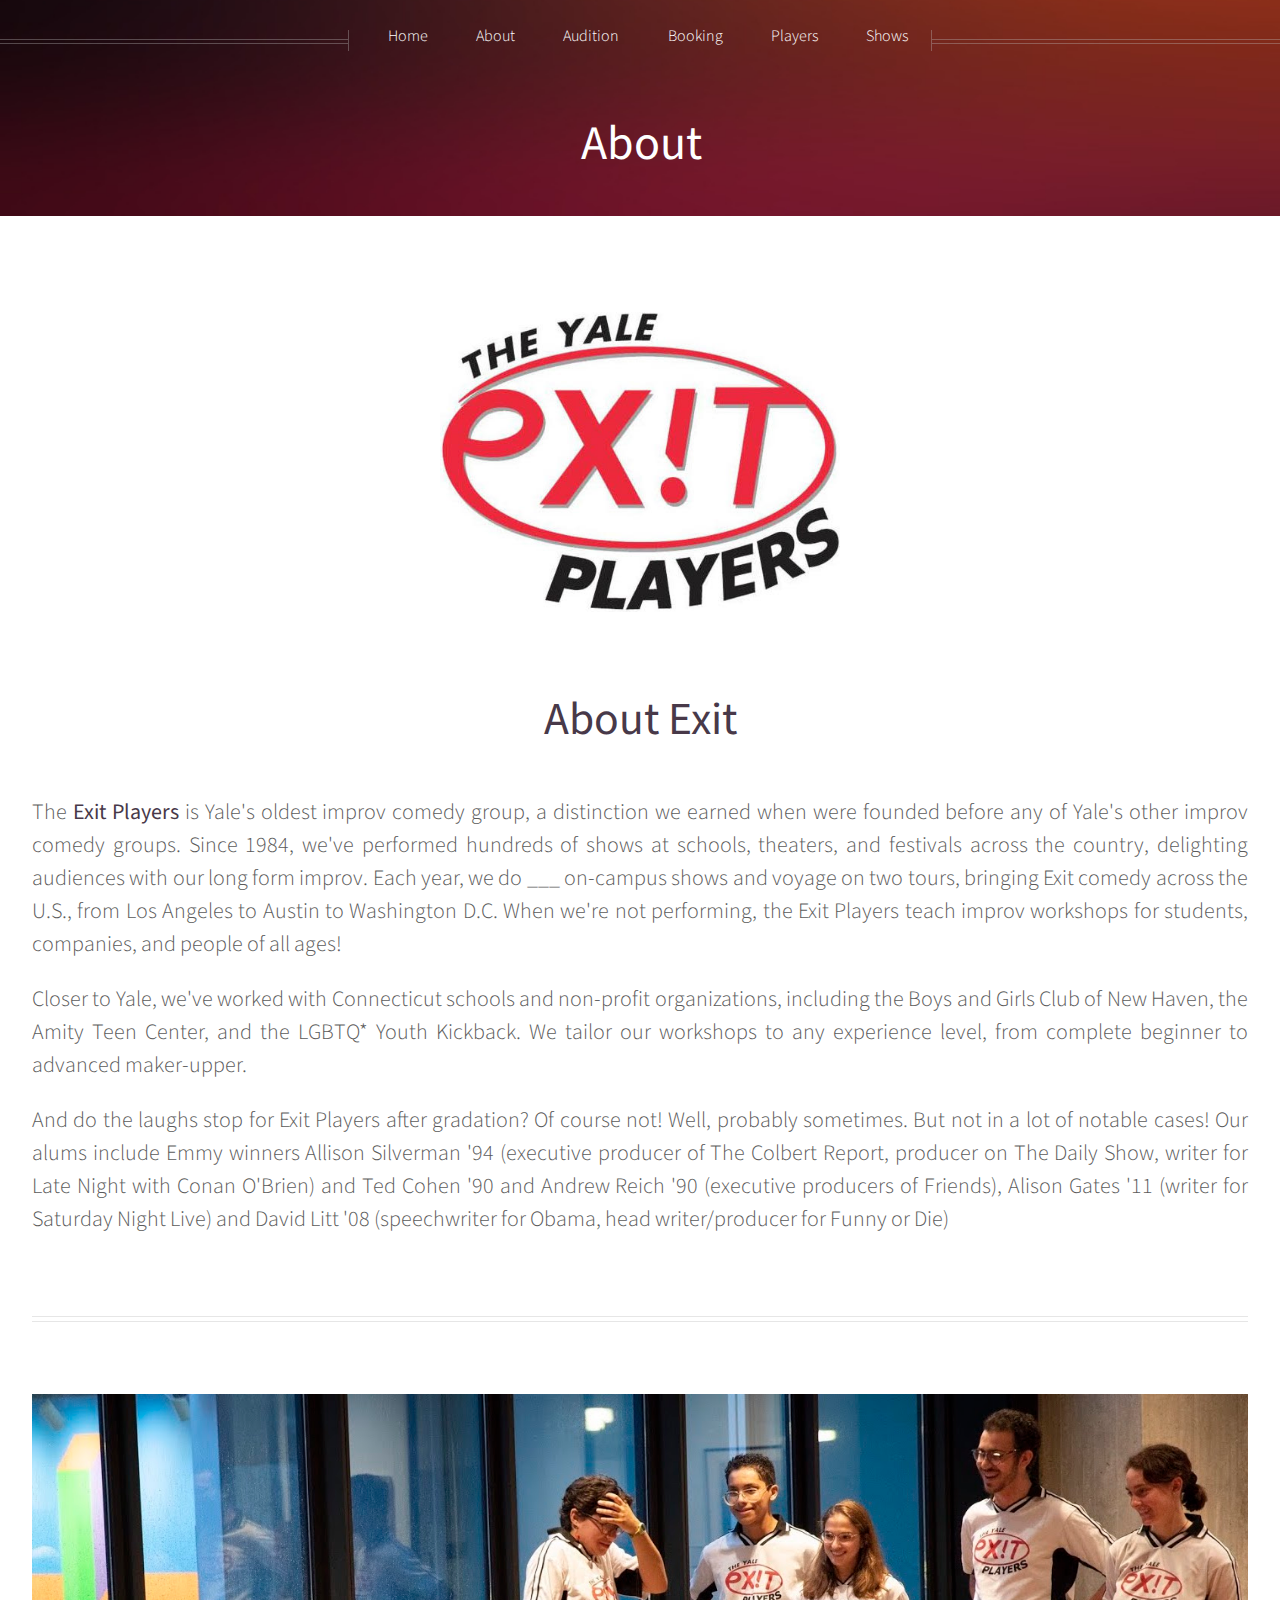
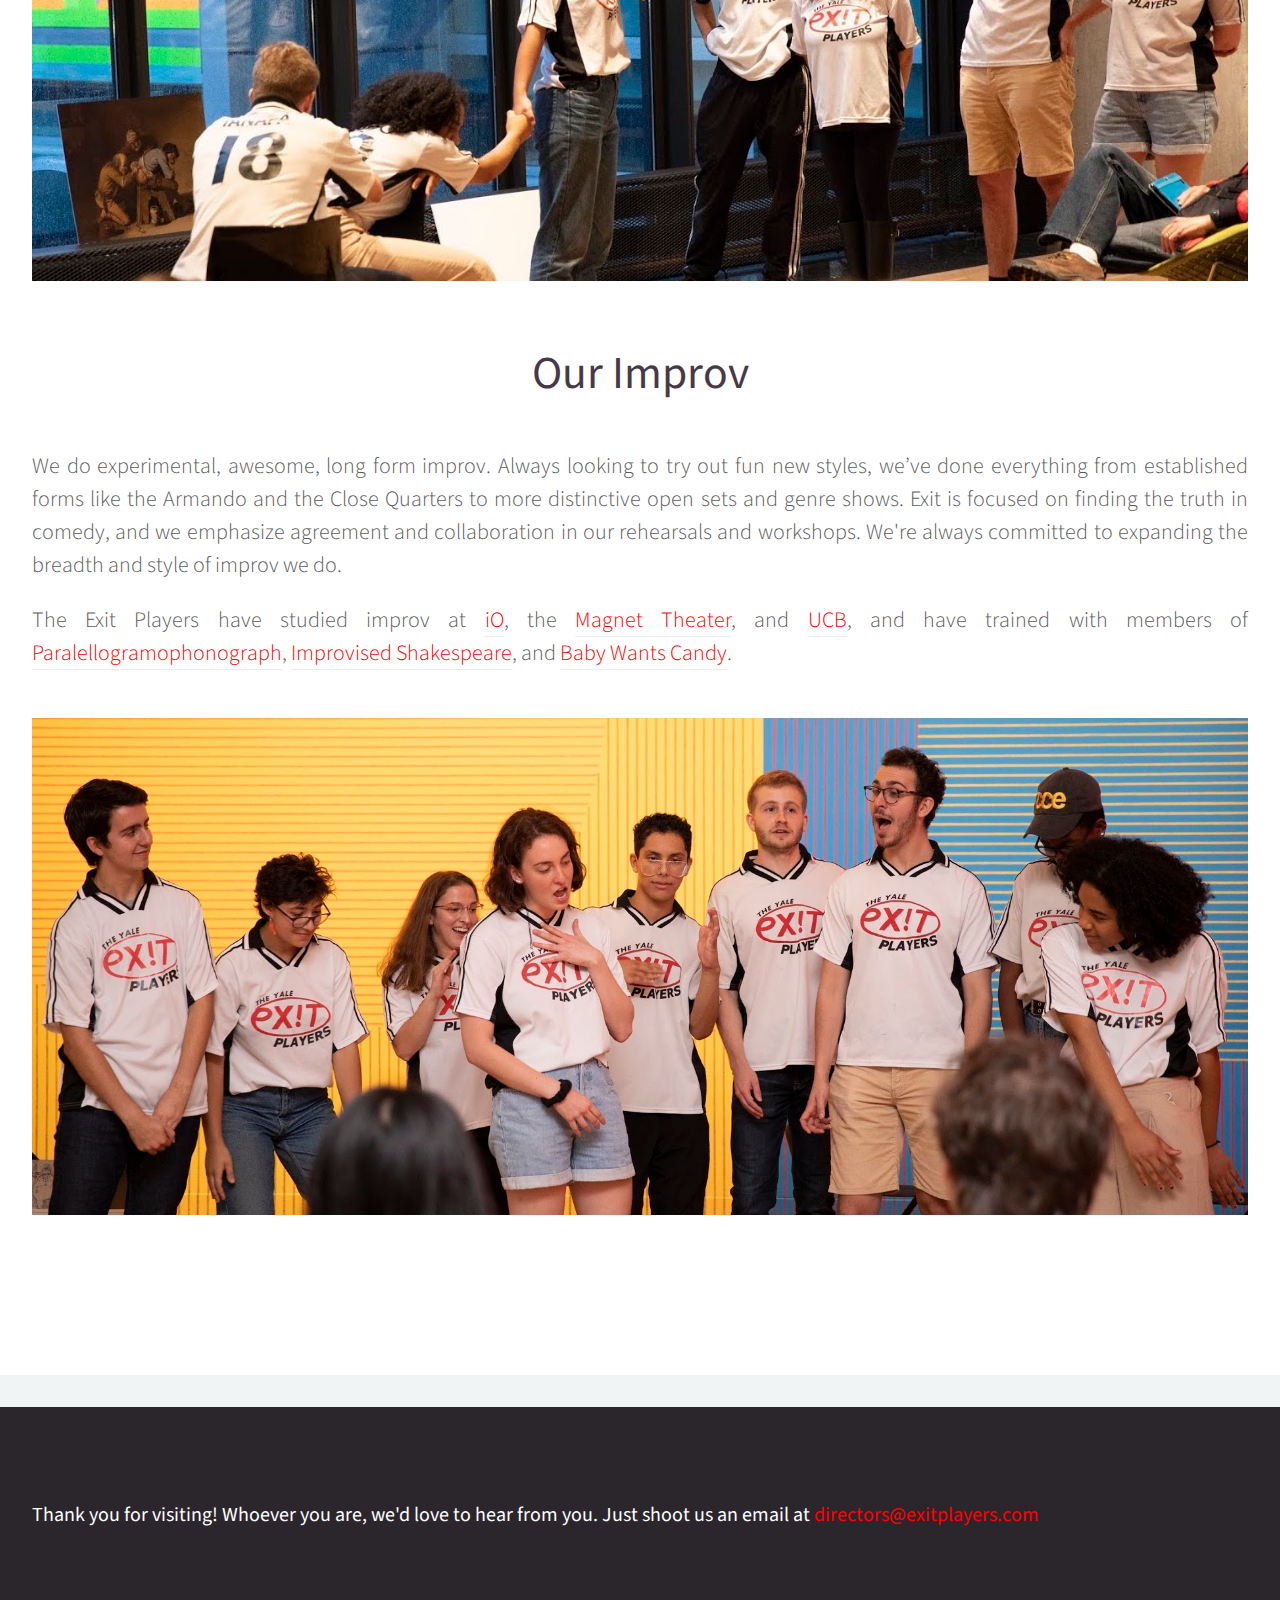
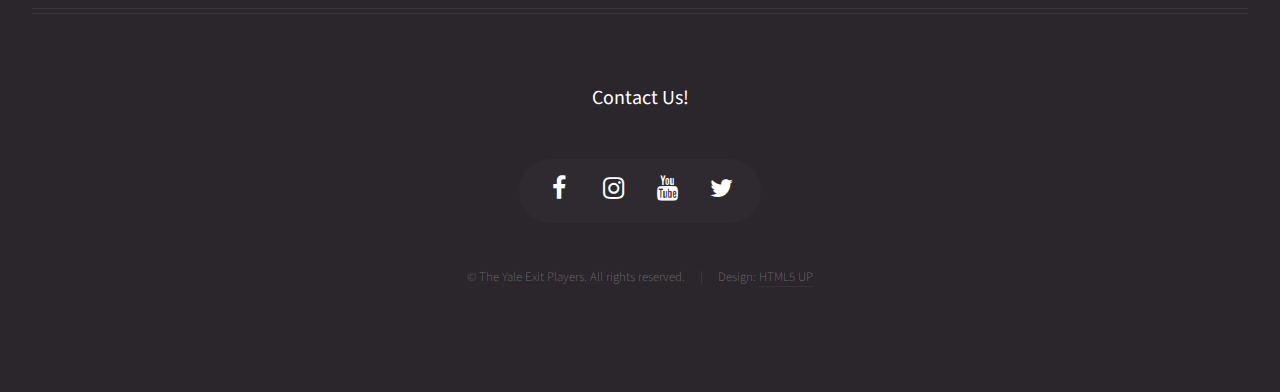
==== commit 4ac56061: "Modified our about improv blurb" ====
--- a/about.html
+++ b/about.html
@@ -21,7 +21,7 @@
 					<!-- Inner -->
 						<div class="inner">
 							<header>
-								<h1><a href="index.html" id="logo">About</a></h1>
+								<h1>About</h1>
 							</header>
 						</div>
 
@@ -82,7 +82,12 @@
 							</header>
 							<section>
 								<p style = "font-size:22px; line-height:150%">
-									We do experimental, awesome, long form improv. Always looking to try out fun new styles, we’ve done everything from established forms like the Armando and the Close Quarters to more distinctive open sets and genre shows. 									The Exit Players have studied improv at <a href="https://www.ioimprov.com/" style="color:red">iO</a>, 
+									We do experimental, awesome, long form improv. Always looking to try out fun new styles, we’ve done everything from established forms like the Armando and the Close Quarters to more distinctive open sets and genre shows. Exit is focused on finding the truth in comedy, and we emphasize agreement and collaboration in our rehearsals and workshops. We're always committed to expanding the breadth and style of improv we do. 
+
+								</p>
+								<p style = "font-size:22px; line-height:150%">
+
+									The Exit Players have studied improv at <a href="https://www.ioimprov.com/" style="color:red">iO</a>, 
 									the <a href="https://magnettheater.com/" style="color:red">Magnet Theater</a>, 
 									and <a href="https://ucbtheatre.com/" style="color:red">UCB</a>, and have trained with members of 
 									<a href="https://www.pgraph.com/" style="color:red">Paralellogramophonograph</a>, 
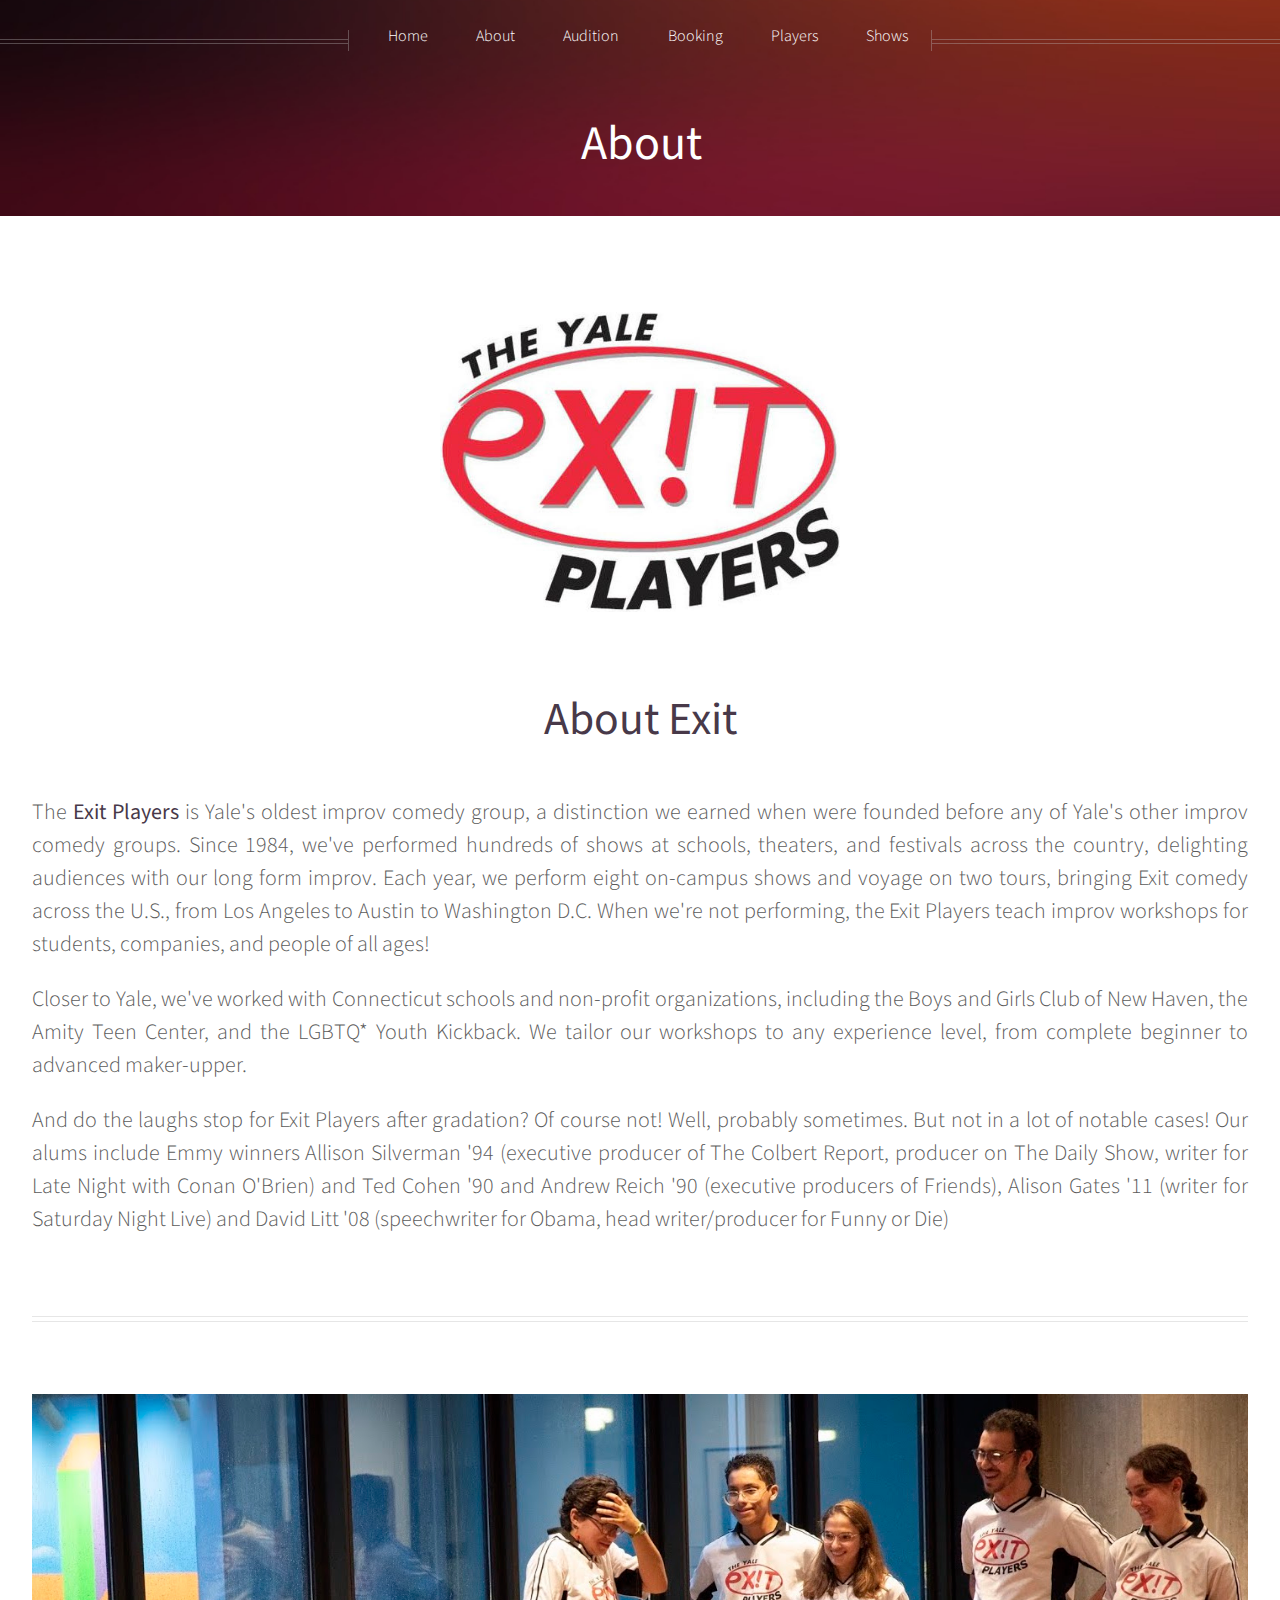
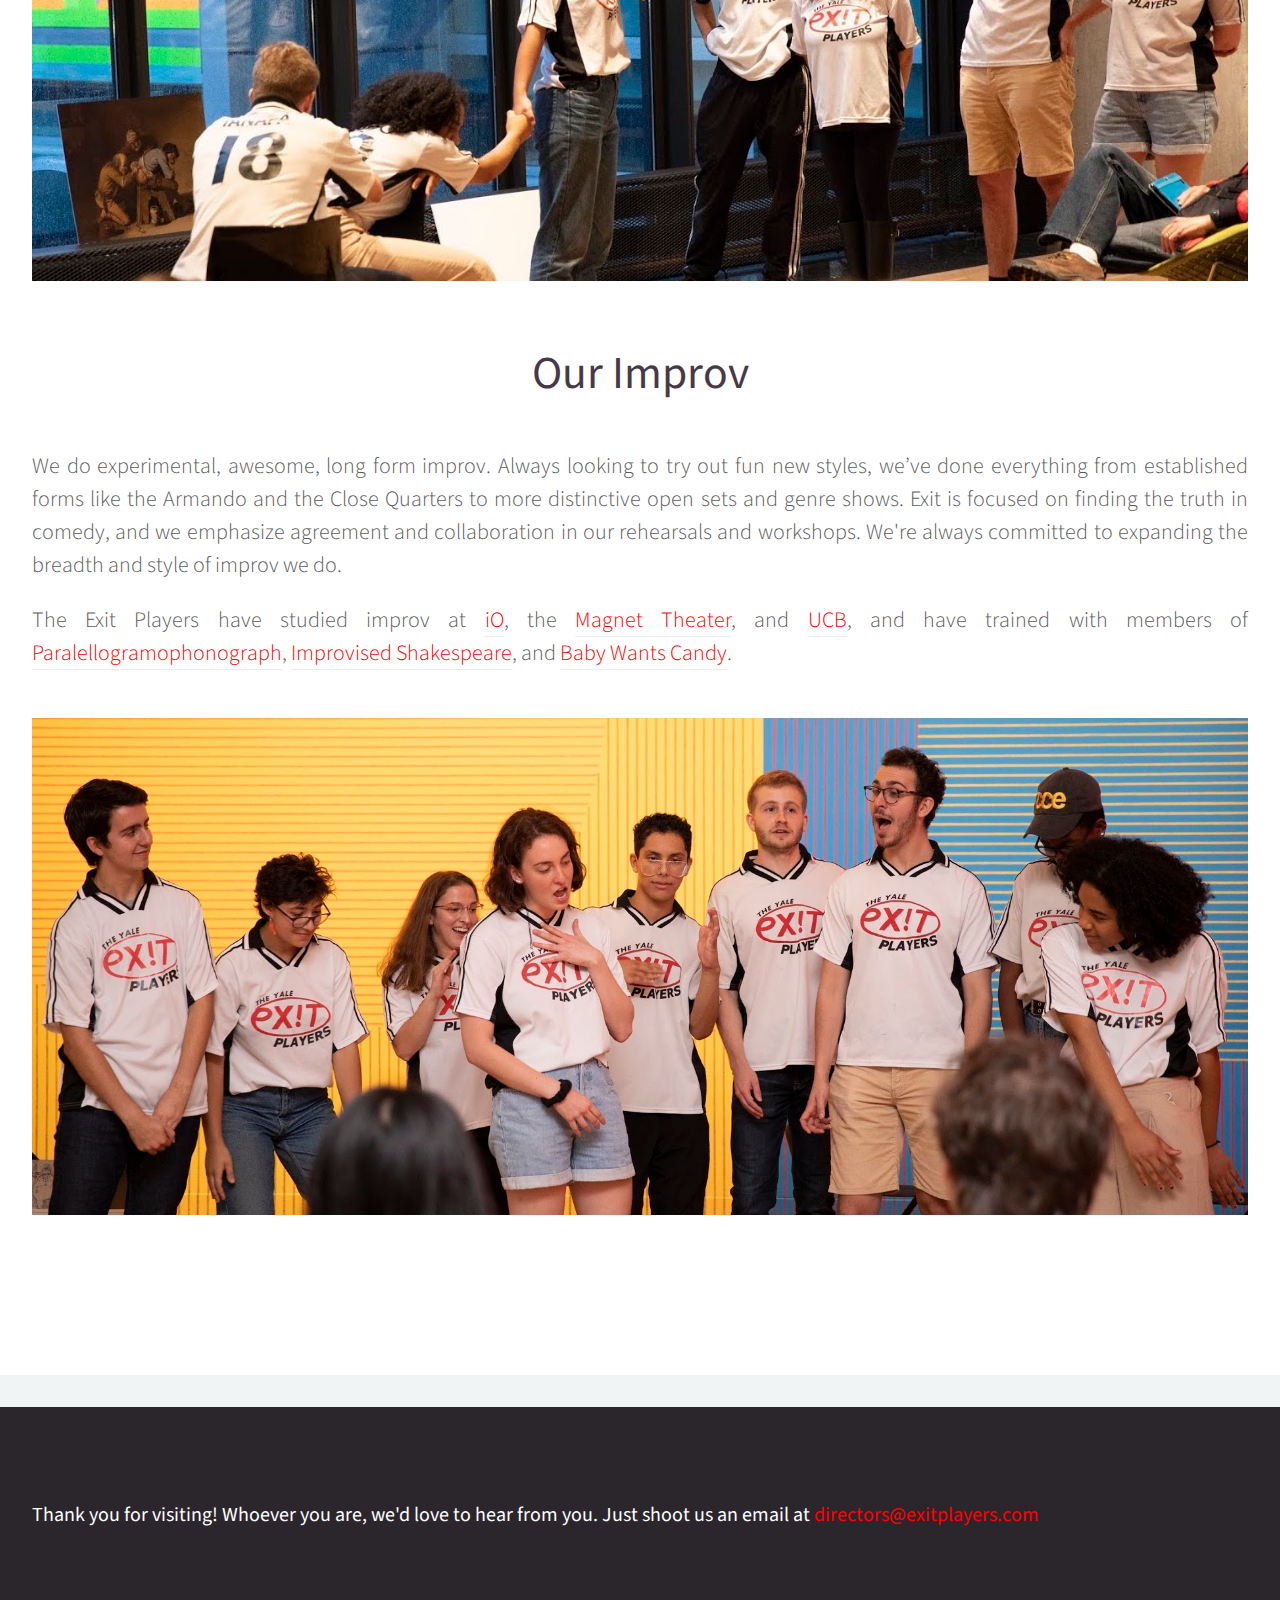
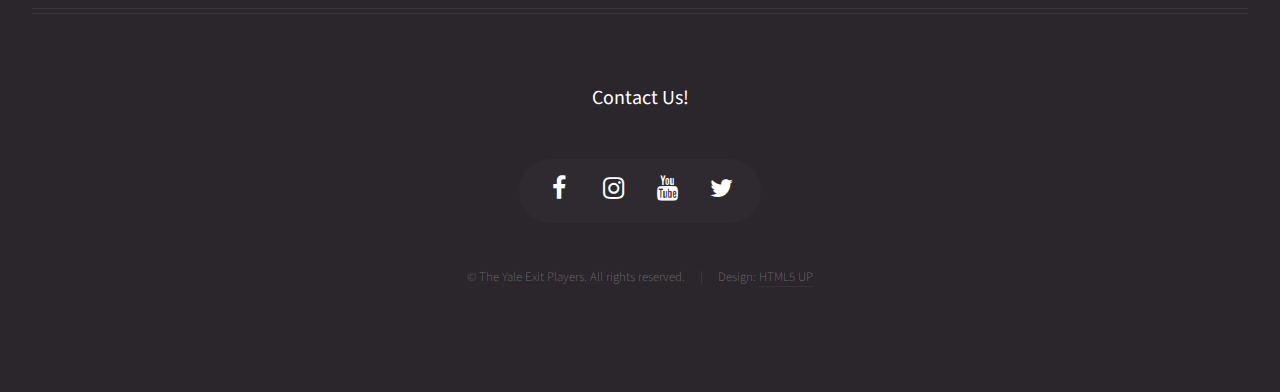
==== commit a23ee0ef: "Added 88 on campus shows" ====
--- a/about.html
+++ b/about.html
@@ -53,7 +53,7 @@
 								<p style = "font-size:22px; line-height:150%">
 									The <strong> Exit Players</strong> is Yale's oldest improv comedy group, a distinction we earned when were founded before any of Yale's other improv comedy groups. 
 
-									Since 1984, we've performed hundreds of shows at schools, theaters, and festivals across the country, delighting audiences with our long form improv. Each year, we do ___ on-campus shows and voyage on two tours, bringing Exit comedy across the U.S., from Los Angeles to Austin to Washington D.C. When we're not performing, the Exit Players teach improv workshops for students, companies, and people of all ages!
+									Since 1984, we've performed hundreds of shows at schools, theaters, and festivals across the country, delighting audiences with our long form improv. Each year, we perform eight on-campus shows and voyage on two tours, bringing Exit comedy across the U.S., from Los Angeles to Austin to Washington D.C. When we're not performing, the Exit Players teach improv workshops for students, companies, and people of all ages!
 
 								</p>
 
